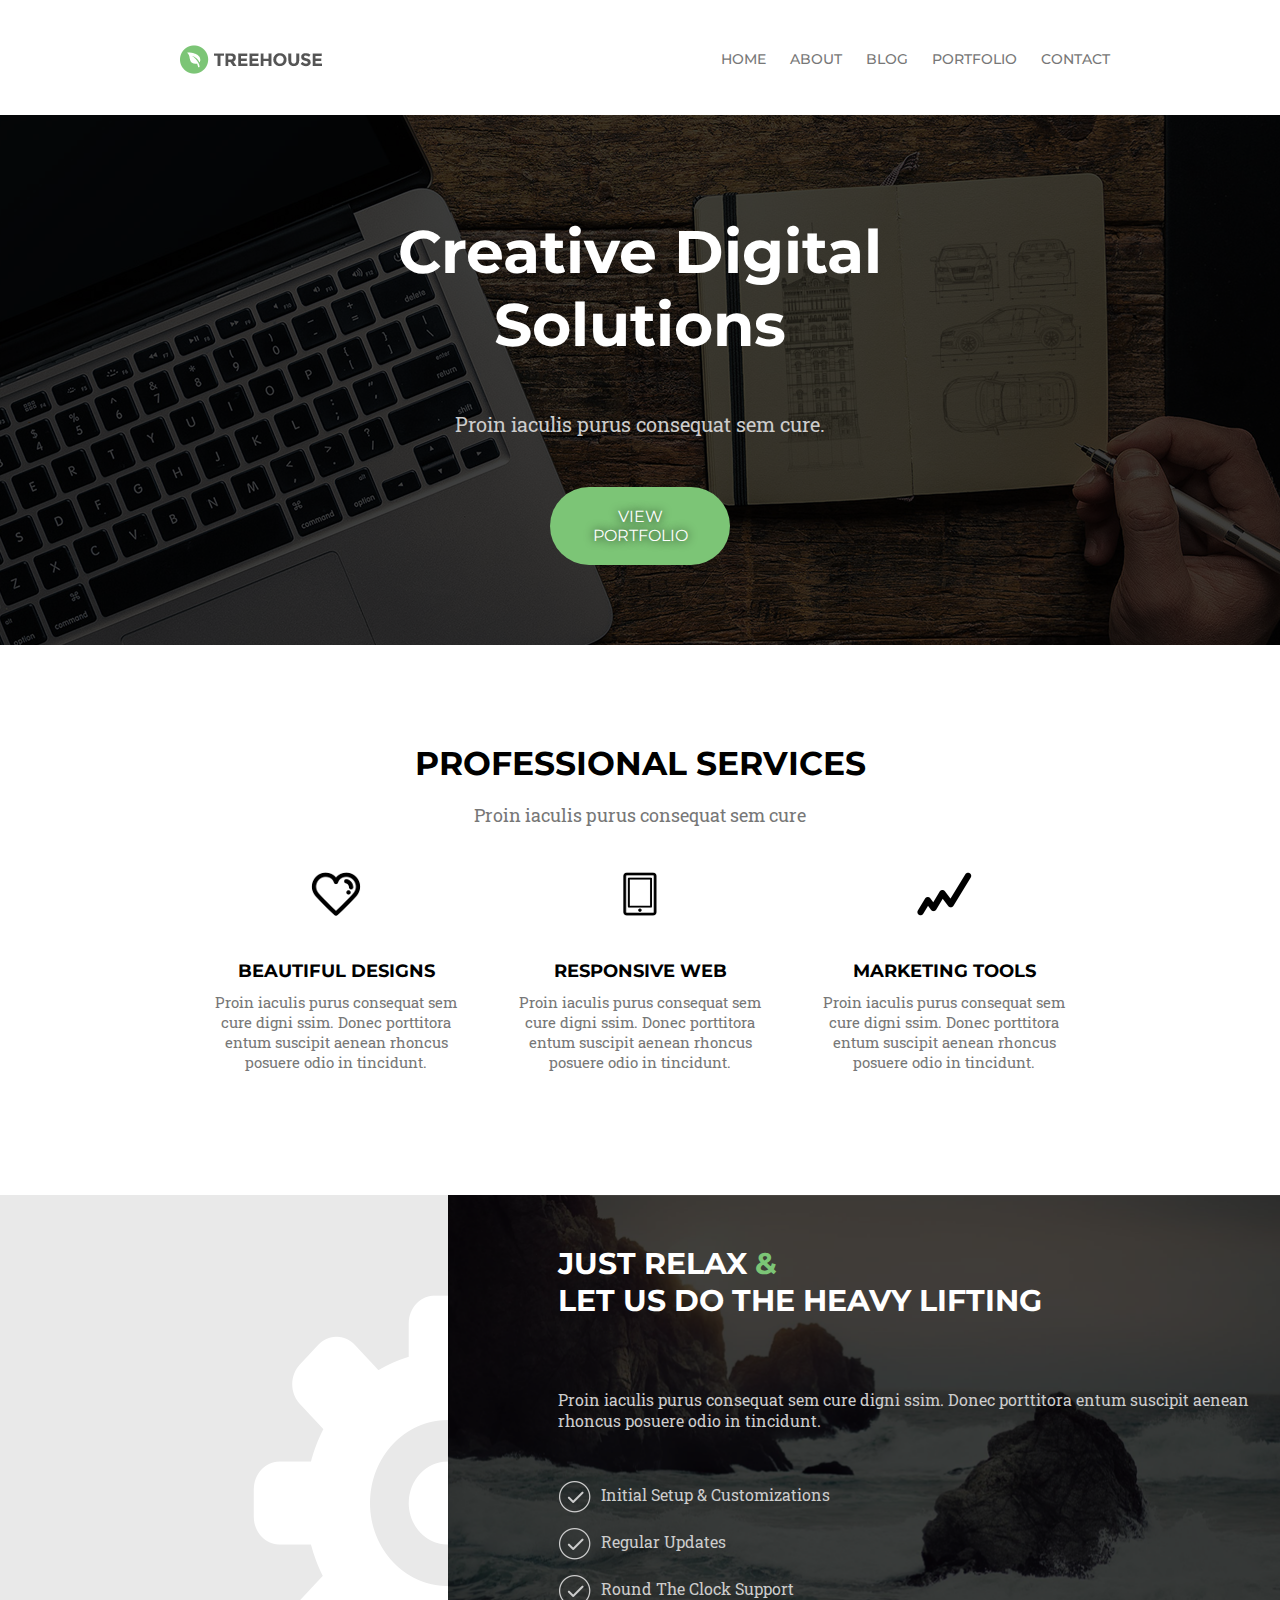
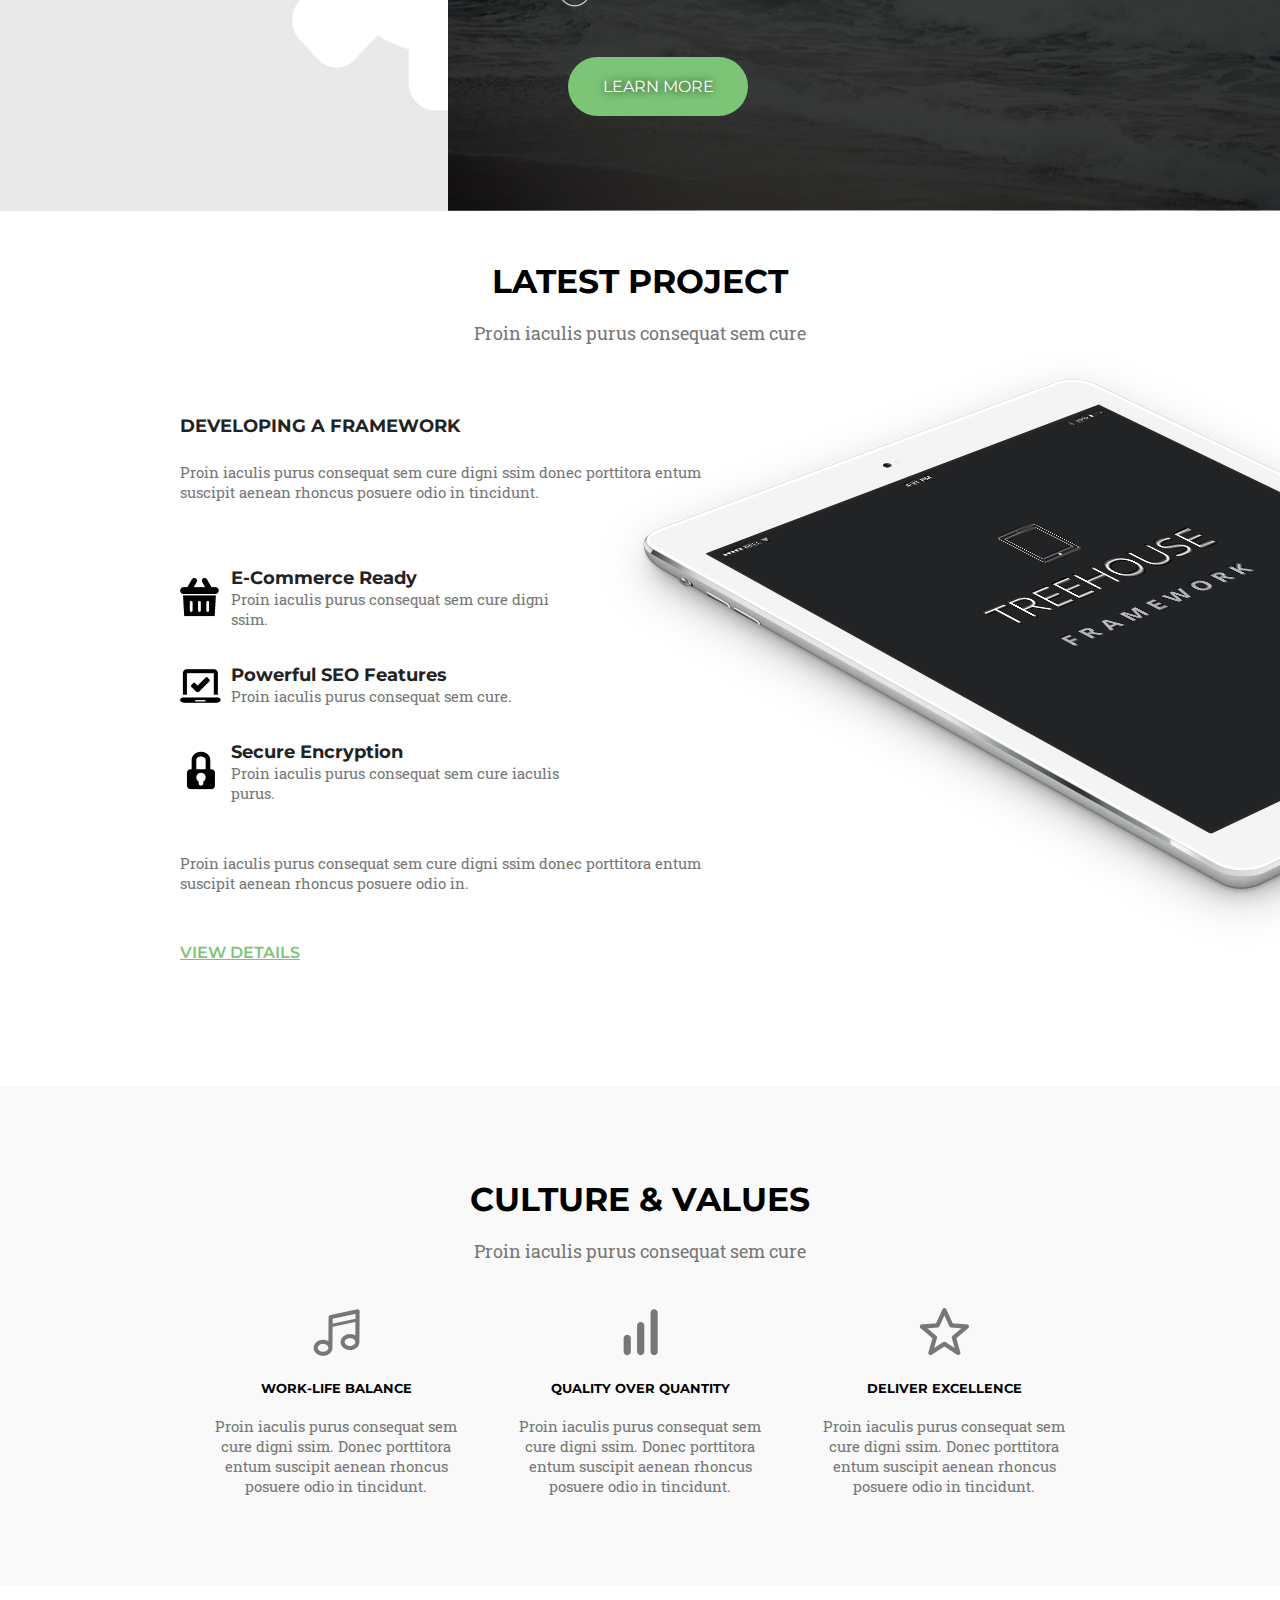
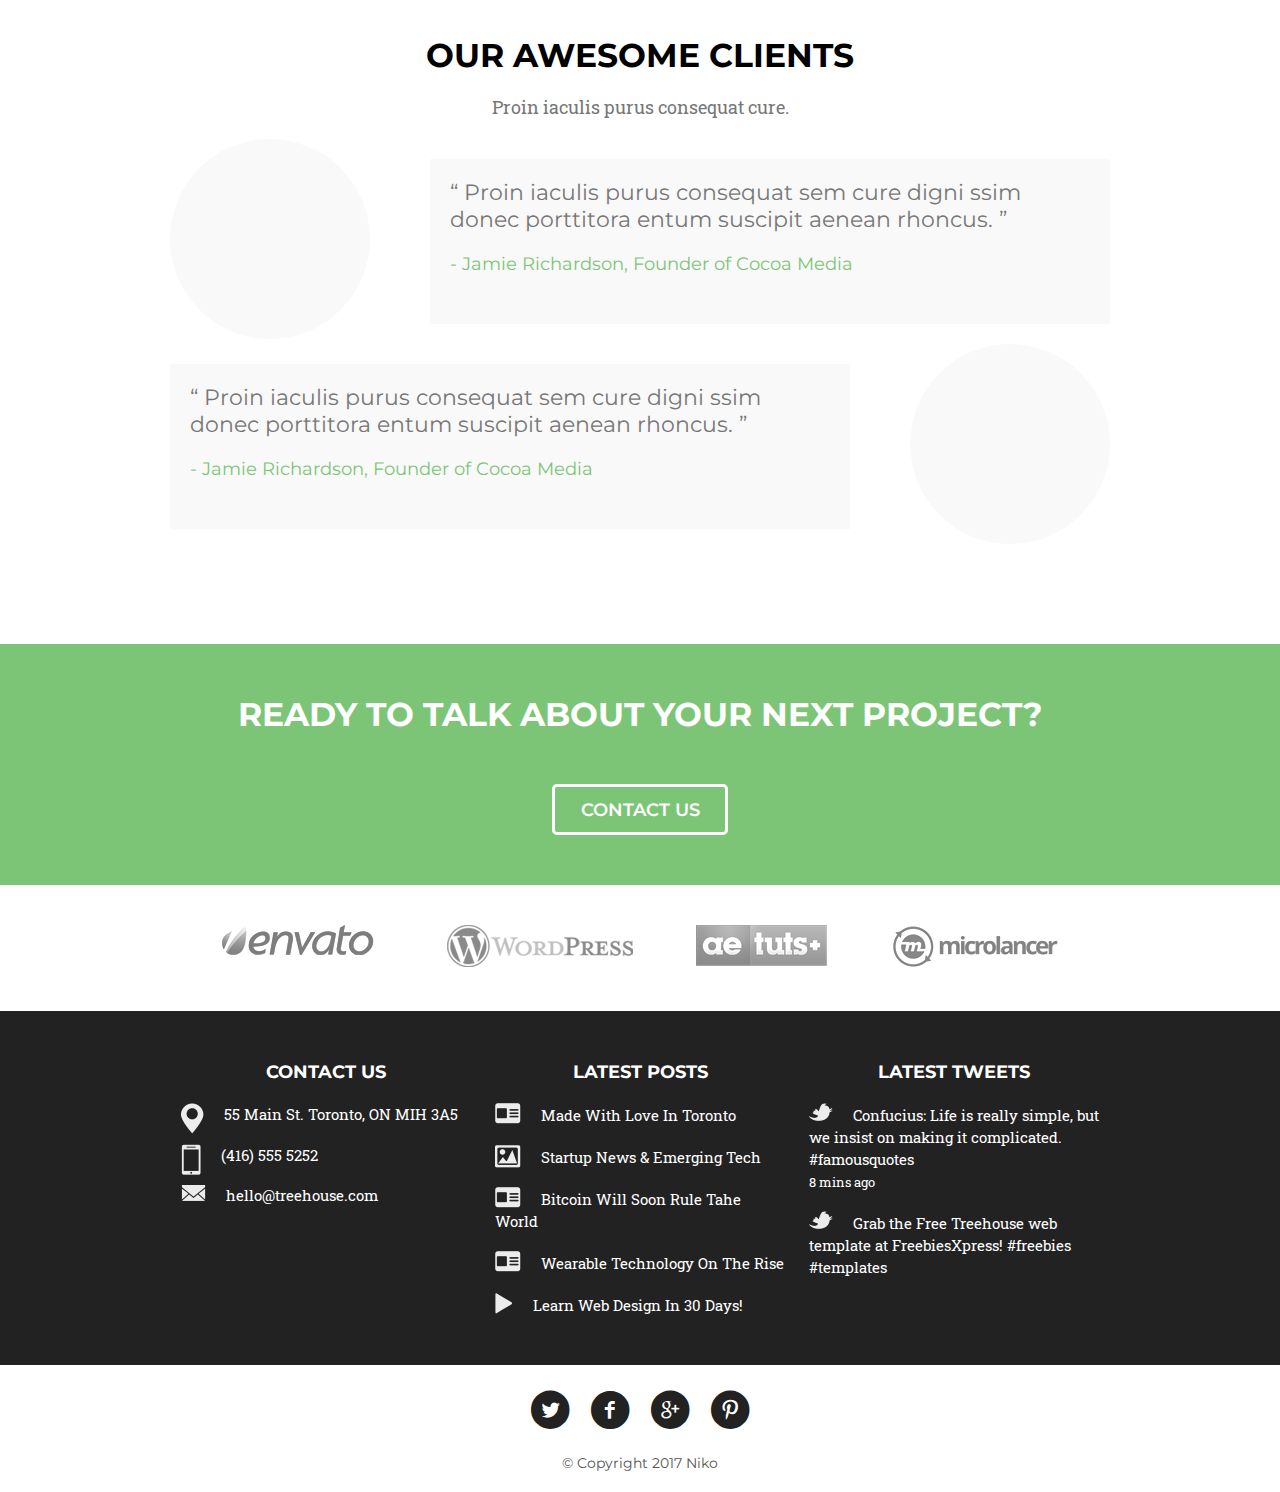
==== Treehouse/index.html @ 0b54c2b3 "Projekt Treehouse" ====
<!DOCTYPE html>
<html lang="en">
<head>
    <meta charset="utf-8">
    <title>Treehouse</title>
    <meta name="viewport" content="width=device-width, initial-scale=1.0">
    <link rel="stylesheet" href="main.css">
    <link rel="stylesheet" href="css/fontello.css">
    <!-- Fonts -->
    <link href="https://fonts.googleapis.com/css?family=Montserrat:400,500,700&amp;subset=latin-ext" rel="stylesheet">
    <link href="https://fonts.googleapis.com/css?family=Roboto+Slab:400,700&amp;subset=greek-ext" rel="stylesheet">
</head>
<body>
    <!-- Header -->
    <header class="nav-closed">
        <nav>
            <img src="img/logo.png" alt="Treehouse">
            <ul>
                <li><a href="#">HOME</a></li>
                <li><a href="#">ABOUT</a></li>
                <li><a href="#">BLOG</a></li>
                <li><a href="#">PORTFOLIO</a></li>
                <li><a href="#">CONTACT</a></li>
            </ul>
            <button type="button" title="Open menu" class="hamburger-icon" aria-label="navigation menu">
                <svg height="32px" id="Layer_1" style="enable-background:new 0 0 32 32;" version="1.1" viewBox="0 0 32 32" width="32px" xml:space="preserve" xmlns="http://www.w3.org/2000/svg" xmlns:xlink="http://www.w3.org/1999/xlink"><path d="M4,10h24c1.104,0,2-0.896,2-2s-0.896-2-2-2H4C2.896,6,2,6.896,2,8S2.896,10,4,10z M28,14H4c-1.104,0-2,0.896-2,2  s0.896,2,2,2h24c1.104,0,2-0.896,2-2S29.104,14,28,14z M28,22H4c-1.104,0-2,0.896-2,2s0.896,2,2,2h24c1.104,0,2-0.896,2-2  S29.104,22,28,22z"/></svg>
            </button>
        </nav>
    </header>
    
    <!-- Section "Welcome" -->
    <section class="welcome">
            <h1>Creative Digital<br> Solutions</h1>
            <p class="p-welcome">Proin iaculis purus consequat sem cure.</p>
            <a class="main-button view-portfolio-button" href="#">VIEW PORTFOLIO</a>
    </section>
    
    <!-- Section "Services" -->
    <section class="services">
        <div class="container">
            <h2>PROFESSIONAL SERVICES</h2>
            <p>Proin iaculis purus consequat sem cure</p>
            <div class="services-box">
                <img src="img/Icon-Heart.png">
                <h5>BEAUTIFUL DESIGNS</h5>
                <p class="p-services-smaller">Proin iaculis purus consequat sem cure digni ssim. Donec porttitora entum suscipit aenean rhoncus posuere odio in tincidunt.</p>
            </div>
            <div class="services-box">
                <img src="img/Icon-Mobile.png">
                <h5>RESPONSIVE WEB</h5>
                <p class="p-services-smaller">Proin iaculis purus consequat sem cure digni ssim. Donec porttitora entum suscipit aenean rhoncus posuere odio in tincidunt.</p>
            </div>
            <div class="services-box">
                <img src="img/Icon-Graph.png">
                <h5>MARKETING TOOLS</h5>
                <p class="p-services-smaller">Proin iaculis purus consequat sem cure digni ssim. Donec porttitora entum suscipit aenean rhoncus posuere odio in tincidunt.</p>
            </div>
        </div>
    </section>
    
    <!-- Section "Relax" -->
    <section class="relax">
        <div class="relax-left"></div>
        <div class="relax-right">
            <div class="relax-small">
                <h2>JUST RELAX <span class="relax-color">&</span><br> LET US DO THE HEAVY LIFTING</h2>
                <p class="p-relax">Proin iaculis purus consequat sem cure  digni ssim. Donec porttitora entum suscipit  aenean rhoncus posuere odio in tincidunt.</p>
                <span class="checkmark"><img src="img/checkmark.png">Initial Setup & Customizations</span>
                <span class="checkmark"><img src="img/checkmark.png">Regular Updates</span>
                <span class="checkmark"><img src="img/checkmark.png">Round The Clock Support</span>
                <a class="main-button learn-more-button" href="#">LEARN MORE</a>
            </div>
        </div>
    </section>
    
    <!-- Section "Projects" -->
    <section class="projects">
        <div class="container">
            <h2>LATEST PROJECT</h2>
            <p>Proin iaculis purus consequat sem cure</p>
            
            <h3>DEVELOPING A FRAMEWORK</h3>
            <p class="p-project project-top">Proin iaculis purus consequat sem cure  digni ssim donec porttitora entum suscipit  aenean rhoncus posuere odio in tincidunt.</p>
            
            <img class="icon icon-basket" src="img/Icon-Basket.png">
            <h4>E-Commerce Ready</h4>
            <p class="p-project-small">Proin iaculis purus consequat sem cure  digni ssim.</p>
            
            <img class="icon icon-laptop" src="img/Icon-Laptop.png">
            <h4>Powerful SEO Features</h4>
            <p class="p-project-small">Proin iaculis purus consequat sem cure.</p>
            
            <img class="icon icon-locked" src="img/Icon-Locked.png">
            <h4>Secure Encryption</h4>
            <p class="p-project-small">Proin iaculis purus consequat sem cure iaculis purus.</p>
            
            <p class="p-project project-bottom">Proin iaculis purus consequat sem cure  digni ssim donec porttitora entum suscipit  aenean rhoncus posuere odio in.</p>
            
            <a class="view-details" href="#">VIEW DETAILS</a>
        </div>
    </section>
    
    <!-- Section "Culture" -->
    <section class="culture">
        <div class="container">
            <h2>CULTURE & VALUES</h2>
            <p>Proin iaculis purus consequat sem cure</p>

            <div class="culture-box">
                <img src="img/Icon-Music.png">
                <h5>WORK-LIFE BALANCE</h5>
                <p class="p-culture">Proin iaculis purus consequat sem cure digni ssim. Donec porttitora entum suscipit aenean rhoncus posuere odio in tincidunt.</p>
            </div>
            <div class="culture-box">
                <img src="img/Icon-Graph2.png">
                <h5>QUALITY OVER QUANTITY</h5>
                <p class="p-culture">Proin iaculis purus consequat sem cure digni ssim. Donec porttitora entum suscipit aenean rhoncus posuere odio in tincidunt.</p>
            </div>
            <div class="culture-box">
                <img src="img/Icon-Star.png">
                <h5>DELIVER EXCELLENCE</h5>
                <p class="p-culture">Proin iaculis purus consequat sem cure digni ssim. Donec porttitora entum suscipit aenean rhoncus posuere odio in tincidunt.</p>
            </div>
        </div>
    </section>
    
    <!-- Section "Clients" -->
    <section class="clients">
        <div class="container">
            <h2>OUR AWESOME CLIENTS</h2>
            <p>Proin iaculis purus consequat cure.</p>
            <div class="client">
                <div class="circle circle-first"> </div>
                <div class="rectangle rectangle-first">
                    <blockquote>“ Proin iaculis purus consequat sem cure  digni ssim donec porttitora entum suscipit aenean rhoncus. ”</blockquote>
                    <span class="author">- Jamie Richardson, Founder of Cocoa Media</span>
                </div>
            </div>
            <div class="client">
                <div class="rectangle rectangle-second">
                    <blockquote>“ Proin iaculis purus consequat sem cure  digni ssim donec porttitora entum suscipit aenean rhoncus. ”</blockquote>
                    <span class="author">- Jamie Richardson, Founder of Cocoa Media</span>
                </div>
                <div class="circle circle-second"> </div>
            </div>
        </div>
    </section>
    
    <!-- Section "Talk" -->
    <section class="talk">
        <h2 class="h2-talk">READY TO TALK ABOUT YOUR NEXT PROJECT?</h2>
        <a class="contact-us-button" href="#">CONTACT US</a>
    </section>
    
    <!-- Section "Partners" -->
    <section class="partners">
        <a href="#"><img src="img/Envato.png" alt="Envato"></a>
        <a href="#"><img src="img/WordPress.png" alt="WordPress"></a>
        <a href="#"><img src="img/Tuts+.png" alt="Tuts+"></a>
        <a href="#"><img src="img/Microlancer.png" alt="Microlancer"></a>
    </section>
    
    <!-- Section "Social" -->
    <section class="social">
        <div class="container">
            
            <div class="social-box">
                <h5 class="social-h5">CONTACT US</h5>
                <div class="cell">
                    <img src="img/location.png">
                    <span>55 Main St. Toronto, ON MIH 3A5</span>
                </div>
                <div class="cell">
                    <img src="img/iPhone.png">
                    <span>(416) 555 5252</span>
                </div>
                <div class="cell">
                    <img src="img/email.png">
                    <span>hello@treehouse.com</span>
                </div>
            </div>
            
            <div class="social-box">
                <h5 class="social-h5">LATEST POSTS</h5>
                <div class="cell">
                    <img src="img/News-Icon.png">
                    <a href="#"><span>Made With Love In Toronto</span></a>
                </div>
                <div class="cell">
                    <img src="img/Photo-Icon.png">
                    <a href="#"><span>Startup News & Emerging Tech</span></a>
                </div>
                <div class="cell">
                    <img src="img/News-Icon.png">
                    <a href="#"><span>Bitcoin Will Soon Rule Tahe World</span></a>
                </div>
                <div class="cell">
                    <img src="img/News-Icon.png">
                    <a href="#"><span>Wearable Technology On The Rise</span></a>
                </div>
                <div class="cell">
                    <img src="img/Media-Icon.png">
                    <a href="#"><span>Learn Web Design In 30 Days!</span></a>
                </div>
            </div>
            
            <div class="social-box">
                <h5 class="social-h5">LATEST TWEETS</h5>
                <div class="cell">
                    <img src="img/Twitter-Icon.png">
                    <a href="#"><span>Confucius: Life is really simple, but we insist on making it complicated. #famousquotes<br> <small>8 mins ago</small></span></a>
                </div>
                <div class="cell">
                    <img src="img/Twitter-Icon.png">
                    <a href="#"><span>Grab the Free Treehouse web template at FreebiesXpress! #freebies #templates</span></a>
                </div>
                
            </div>
        </div>
    </section>
    
    <!-- Footer -->
    <footer>
        <div class="container">
            <div class="fontello">
                <a href="#"><span class="fontello-icon icon-twitter-circled"></span></a>
                <a href="#"><span class="fontello-icon icon-facebook-circled"></span></a>
                <a href="#"><span class="fontello-icon icon-gplus-circled"></span></a>
                <a href="#"><span class="fontello-icon icon-pinterest-circled"></span></a>
            </div>
            <div class="copyright"><span>&copy Copyright 2017 Niko</span></div>
        </div>
    </footer>
    
    <script>
        var hamburger = document.querySelector(".hamburger-icon");
        hamburger.addEventListener("click", function () {
          var isExpanded = hamburger.getAttribute("aria-expanded");
          console.log(isExpanded);
          if (isExpanded === "false") {
            document.querySelector(".nav-closed").classList.add("nav-opened");
            hamburger.setAttribute("aria-expanded", "true");
          } else {
            document.querySelector(".nav-closed").classList.remove("nav-opened");
            hamburger.setAttribute("aria-expanded", "false");
          }
        }, false);
        hamburger.setAttribute("role", "button"); 
        hamburger.setAttribute("aria-controls", "navigation");
        hamburger.setAttribute("aria-expanded", "false");
        document.body.classList.add("js");
      </script>
</body>
</html>
---- Treehouse/main.css ----
/* Reset & Settings */

* {
    margin: 0;
    padding: 0;
}

html {
    font-size: 62.5%;
}

body {
    font-size: 1.6rem;
    font-family: 'Montserrat', sans-serif;
}

.container {
    margin: 0 auto;
}

p {
    font-family: 'Roboto Slab', serif;
    font-size: 1.8rem;
    color: #777777;
    margin-bottom: 2rem;
    text-align: center;
}

h2 {
    font-size: 3.3rem;
    text-align: center;
    padding: 5rem 0 2rem 0;
}

/* Header */

header {
    width: 100%;
    height: 10rem;
    background: #fff;
}

nav {
    max-width: 960px;
    margin: 0 auto;
    line-height: 5rem;
    position: relative;
}

nav > img {
    float: left;
    padding-top: 3.5rem;
    padding-left: 2rem;
}

nav > ul {
    visibility: hidden;
    clear: both;
}

nav > ul > li {
    display: inline;
}

nav > ul > li > a {
    text-decoration: none;
    color: #777777;
    font-size: 1.6rem;
    font-weight: 500;
}

.hamburger-icon {
    float: right;
    background: none;
    border: none;
    position: absolute;
    right: 2rem;
    top: 3.3rem;
    fill: #777777;
}

.nav-opened > nav {
    background-color: #ffffff;
}

.nav-opened > nav > ul {
    visibility: visible;
    background-color: #ffffff;
    padding-top: 3.5rem;
}

.nav-opened > nav > ul > li {
    display: block;
    text-align: center;
    padding: 1rem;
    border-top: 1px solid rgba(230, 230, 230, 0.5);
}

section.welcome {
    background-image: url(img/background.png);
    background-repeat: no-repeat;
    background-size: cover;
    background-position: center;
    height: 53rem;
}

/* Section 'Welcome' */

.welcome h1 {
    color: #ffffff;
    font-family: 'Montserrat', sans-serif;
    font-weight: 700;
    font-size: 5rem;
    text-align: center;
    padding-top: 8rem;
}

.p-welcome {
    font-size: 2rem;
    color: #cccccc;
    text-align: center;
    margin-top: 3rem;
}

/* Section 'Services' */

.services {
    display: flex;
    flex-wrap: wrap;
    margin: 0 auto;
    text-align: center;
    padding-bottom: 5rem;
}

.services-box {
    width: 25rem;
    display: inline-block;
    text-align: center;
    margin: 0 auto;
    padding: 2.5rem;
}

.services-box h5 {
    font-family: 'Montserrat', sans-serif;
    font-size: 1.8rem;
    margin-top: 4rem;
}

.p-services-smaller {
    font-size: 1.5rem;
    color: #777777;
    margin: 1rem 0 0 0;
}

/* Section 'Relax' */

.relax {
    height: 616px;
    width: 100%;
    clear: both;
}

.p-relax {
    font-size: 1.6rem;
    color: #cccccc;
    margin: 5rem 1rem 5rem 1rem;
    text-align: left;
}

.relax-left {
    visibility: hidden;
}

.relax-right {
    width: 100%;
    background-image: url(img/relaxbg2.png);
    background-repeat: no-repeat;
    background-size: cover;
    background-position: center;
    height: 61.6rem;
}

.relax-small h2 {
    color: #ffffff;
    font-size: 3rem;
    text-align: left;
    margin-left: 1rem;
    padding-top: 5rem;
}

.relax-color {
    color: #7cc576;
}

.checkmark {
    color: #cccccc;
    display: block;
    font-family: 'Roboto Slab', serif;
    font-size: 16px;
    margin-top: 15px;
}

.checkmark img {
    vertical-align: middle;
    margin-left: 1rem;
    margin-right: 1rem;
}

/* Buttons */

.main-button {
    color: #ffffff;
    text-decoration: none;
    width: 14rem;
    display: block;
    background-color: #7cc576;
    border-radius: 50px;
    font-family: 'Montserrat', sans-serif;
    font-weight: 400;
    font-size: 1.6rem;
    text-align: center;
    padding: 2rem;
    text-shadow: 0px 0px 10px #000000;
    transition: 0.3s ease-in-out;
    margin: 0 auto;
}

.main-button:hover {
    background-color: #ffffff;
    color: #000000;
    transition: 0.3s ease-in-out;
}

.view-portfolio-button {
    margin-top: 5rem;
}

.learn-more-button {
    margin-top: 5rem;
}

.contact-us-button {
    color: #ffffff;
    border: 3px solid #ffffff;
    border-radius: 5px;
    width: 170px;
    height: 33px;
    text-decoration: none;
    background: none;
    border: solid 3px #ffffff; 
    padding-top: 12px;
    text-align: center;
    display: block;
    font-size: 18px;
    font-family: 'Montserrat', sans-serif;
    color: #ffffff;
    font-weight: 600;
    border-radius: 5px;
    margin: auto;
    margin-top: 30px;
    transition: 0.3s ease-in-out;
}

.contact-us-button:hover {
    background-color: #ffffff;
    color: #7cc576;
    transition: 0.3s ease-in-out;
}

/* Section 'Projects' */

.projects {
   padding-bottom: 5rem;
}

.projects h3 {
    color: #222222;
    font-size: 1.8rem;
    margin-bottom: 2.5rem;
    margin-top: 7rem;
    text-align: center;
    margin-left: 1rem;
}

.projects h4 {
    color: #222222;
    font-size: 1.8rem;
    margin-top: 3.5rem;
}

.p-project {
    font-size: 1.5rem;
    margin: 1rem;
}

.p-project-small {
    font-size: 1.5rem;
    text-align: left;
    max-width: 40rem;
}

.project-top {
    padding-bottom: 3rem;
}

.project-bottom {
    margin-top: 5rem;
}

.view-details {
    color: #7cc576;
    font-size: 1.6rem;
    font-weight: 600;
    transition: 0.3s ease-in-out;
    display: block;
    text-align: center;
    margin-top: 5rem;
}

.view-details:hover {
    color: #000000;
    transition: 0.3s ease-in-out;
}

.icon {
    float: left;
}

.icon-basket {
    margin: 3.5rem 1.2rem 0 1rem;
}

.icon-laptop {
    margin: 2rem 1rem 0 1rem;
}

.icon-locked {
    margin: 2.5rem 1.6rem 0 1.6rem;
    clear: both;
}

/* Section 'Culture' */

.culture {
    background-color: #f9f9f9;
    display: flex;
    flex-wrap: wrap;
    margin: 0 auto;
    text-align: center;
}

.culture-box {
    width: 25rem;
    display: inline-block;
    text-align: center;
    padding: 2.5rem;
}

.p-culture {
    font-size: 1.5rem;
    margin: 2rem 0 2rem 0;
}

.culture h5 {
    margin-top: 2rem;
}

/* Section 'Clients' */

.clients {
    max-height: 81rem;
}

.circle {
    visibility: hidden;
}

.rectangle {
    max-width: 64rem;
    background-color: #f9f9f9;
    margin: 8rem auto;
    padding: 2rem;
    min-height: 12.5rem;
}

blockquote {
    font-size: 2.2rem;
    color: #777777;
    margin-bottom: 2rem;
}

.author {
    color: #7cc576;
    font-size: 1.8rem;
}

/* Section 'Talk' */

.talk {
    background-color: #7cc576;
    padding-bottom: 5rem;
}

.h2-talk {
    color: #ffffff;
}

/* Section 'Partners' */

.partners {
    display: flex;
    flex-wrap: wrap;
    max-width: 90rem;
    margin: auto;
}

.partners a {
    text-align: center;
    margin: 2rem auto;
    padding: 2rem;
}

/* Section 'Social' */

.social {
    background-color: #222222;
    display: flex;
    flex-wrap: wrap;
    margin: 0 auto;
    text-align: center;
    vertical-align: middle;
}

.social-box {
    width: 29rem;
    display: inline-block;
    text-align: center;
    margin: 5rem 1rem 5rem 1rem;
    vertical-align: top;
}

.social-h5 {
    font-size: 1.8rem;
    color: #ffffff;
}

.cell {
    clear: both;
    margin-top: 20px;
    vertical-align: middle;
    text-align: left;
}

.cell img {
    float: left;
    margin-right: 20px;
    vertical-align: middle;
}

.social span {
    margin-top: 20px;
    font-size: 15px;
    color: #ffffff;
    font-family: 'Roboto Slab', serif;
    clear: both;
    vertical-align: middle;
    text-decoration: none;
}

.cell a  {
    margin-top: 20px;
    font-size: 15px;
    color: #ffffff;
    font-family: 'Roboto Slab', serif;
    clear: both;
    vertical-align: middle;
    text-decoration: none;
}

.cell a span:hover {
    color: #7cc576;
}

/* Footer */

.copyright {
    text-align: center;
    margin: 2rem;
    color: #555555;
    font-size: 1.4rem;
}

.fontello {
    text-align: center;
    margin: 2rem;
}

.fontello-icon {
    font-size: 4rem;
    display: inline;
    color: #222222;
}

.fontello-icon {
    transition: 0.3s ease-in-out;
}

.fontello-icon:hover {
    transition: 0.3s ease-in-out;
}

.icon-twitter-circled:hover {
    color: #00aced;
}

.icon-facebook-circled:hover {
    color: #3b5998;
}

.icon-gplus-circled:hover {
    color: #cb2028;
}

.icon-pinterest-circled:hover {
    color: #da2713;
}

@media screen and (min-width: 960px) {
    .hamburger-icon {
        visibility: hidden;
    }
    
    header {
        height: 11.5rem;
    }
    
    nav > ul {
        visibility: visible;
        float: right;
        margin-top: -4rem;
    }
    
    nav > ul > li {
        display: inline;
        margin: 1rem;
    }
    
    nav > ul > li > a {
        font-size: 1.4rem;
    }
    
    nav > ul > li > a:hover {
        color: #222222;
    }
    
    nav > img {
        padding-top: 4.5rem;
    }
    
    .welcome h1 {
        font-size: 6rem;
        padding-top: 10rem;
        width: 500px;
        margin: auto;
    }

    .p-welcome {
        margin-top: 5rem;
    }
    
    .container {
        width: 940px;
        margin: auto;
    }
    
    .services {
        margin: 0 auto;
        text-align: center;
        height: 50rem;
    }

    .services-box {
        text-align: center;
        margin: 0 auto;
    }
    
    .culture {
        height: 50rem;
    }
    
    .circle {
        visibility: visible;
        width: 20rem;
        height: 20rem;
        border-radius: 100px;
        background-color: #f9f9f9;
    }
    
    .circle-first {
        float: left;
    }
    
    .rectangle-first {
        float: right;
    }
    
    .rectangle-second {
        float: left;
    }
    
    .circle-second {
        float: right;
        margin-bottom: 10rem;
    }
    
    .talk {
        clear: both;
    }

    .rectangle {
        margin: 2rem auto;
    }
    
    .relax-left {
        visibility: visible;
        background-color: #e9e9e9;
        width: 35%;
        float: left;
        height: 61.6rem;
        background-image: url(img/gear2.png);
        background-repeat: no-repeat;
        background-position: center right;
    }

    .relax-right {
        width: 65%;
        float: right;
    }
    
    .relax-small {
        padding-left: 10rem;
    }
    
    .learn-more-button {
        float: left;
        margin-left: 2rem;
    }
    
    .projects {
        height: 82.4rem;
        background-image: url(img/ipad.png);
        background-repeat: no-repeat;
        background-position: center right;
    }
    
    .projects h3,
    .p-project,
    .view-details {
       text-align: left;
    }
    
    .view-details {
        margin-left: 1rem;
    }
    
    .p-project {
        width: 55rem;
    }
}
---- Treehouse/css/fontello.css ----
@font-face {
  font-family: 'fontello';
  src: url('../font/fontello.eot?38799476');
  src: url('../font/fontello.eot?38799476#iefix') format('embedded-opentype'),
       url('../font/fontello.woff2?38799476') format('woff2'),
       url('../font/fontello.woff?38799476') format('woff'),
       url('../font/fontello.ttf?38799476') format('truetype'),
       url('../font/fontello.svg?38799476#fontello') format('svg');
  font-weight: normal;
  font-style: normal;
}
/* Chrome hack: SVG is rendered more smooth in Windozze. 100% magic, uncomment if you need it. */
/* Note, that will break hinting! In other OS-es font will be not as sharp as it could be */
/*
@media screen and (-webkit-min-device-pixel-ratio:0) {
  @font-face {
    font-family: 'fontello';
    src: url('../font/fontello.svg?38799476#fontello') format('svg');
  }
}
*/
 
 [class^="icon-"]:before, [class*=" icon-"]:before {
  font-family: "fontello";
  font-style: normal;
  font-weight: normal;
  speak: none;
 
  display: inline-block;
  text-decoration: inherit;
  width: 1em;
  margin-right: .2em;
  text-align: center;
  /* opacity: .8; */
 
  /* For safety - reset parent styles, that can break glyph codes*/
  font-variant: normal;
  text-transform: none;
 
  /* fix buttons height, for twitter bootstrap */
  line-height: 1em;
 
  /* Animation center compensation - margins should be symmetric */
  /* remove if not needed */
  margin-left: .2em;
 
  /* you can be more comfortable with increased icons size */
  /* font-size: 120%; */
 
  /* Font smoothing. That was taken from TWBS */
  -webkit-font-smoothing: antialiased;
  -moz-osx-font-smoothing: grayscale;
 
  /* Uncomment for 3D effect */
  /* text-shadow: 1px 1px 1px rgba(127, 127, 127, 0.3); */
}
 
.icon-twitter-circled:before { content: '\f30a'; } /* '' */
.icon-facebook-circled:before { content: '\f30d'; } /* '' */
.icon-gplus-circled:before { content: '\f310'; } /* '' */
.icon-pinterest-circled:before { content: '\f313'; } /* '' */
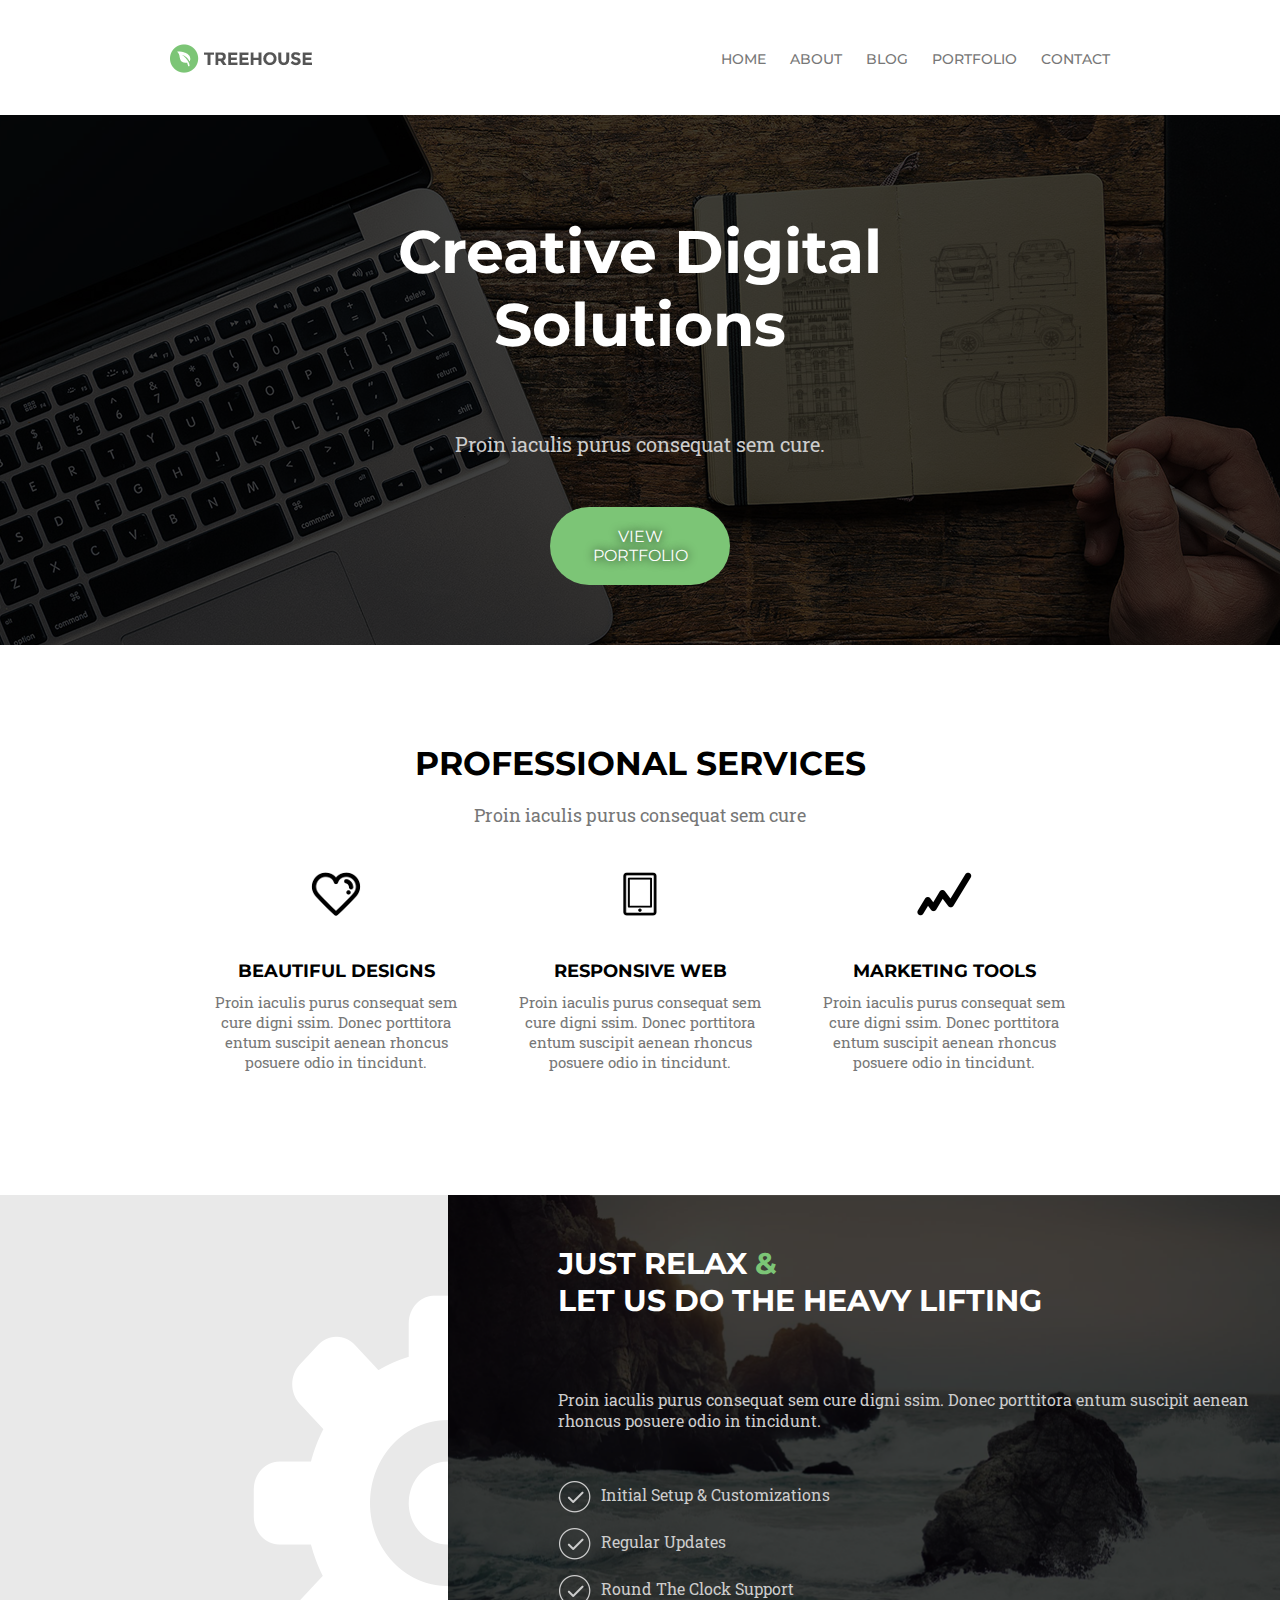
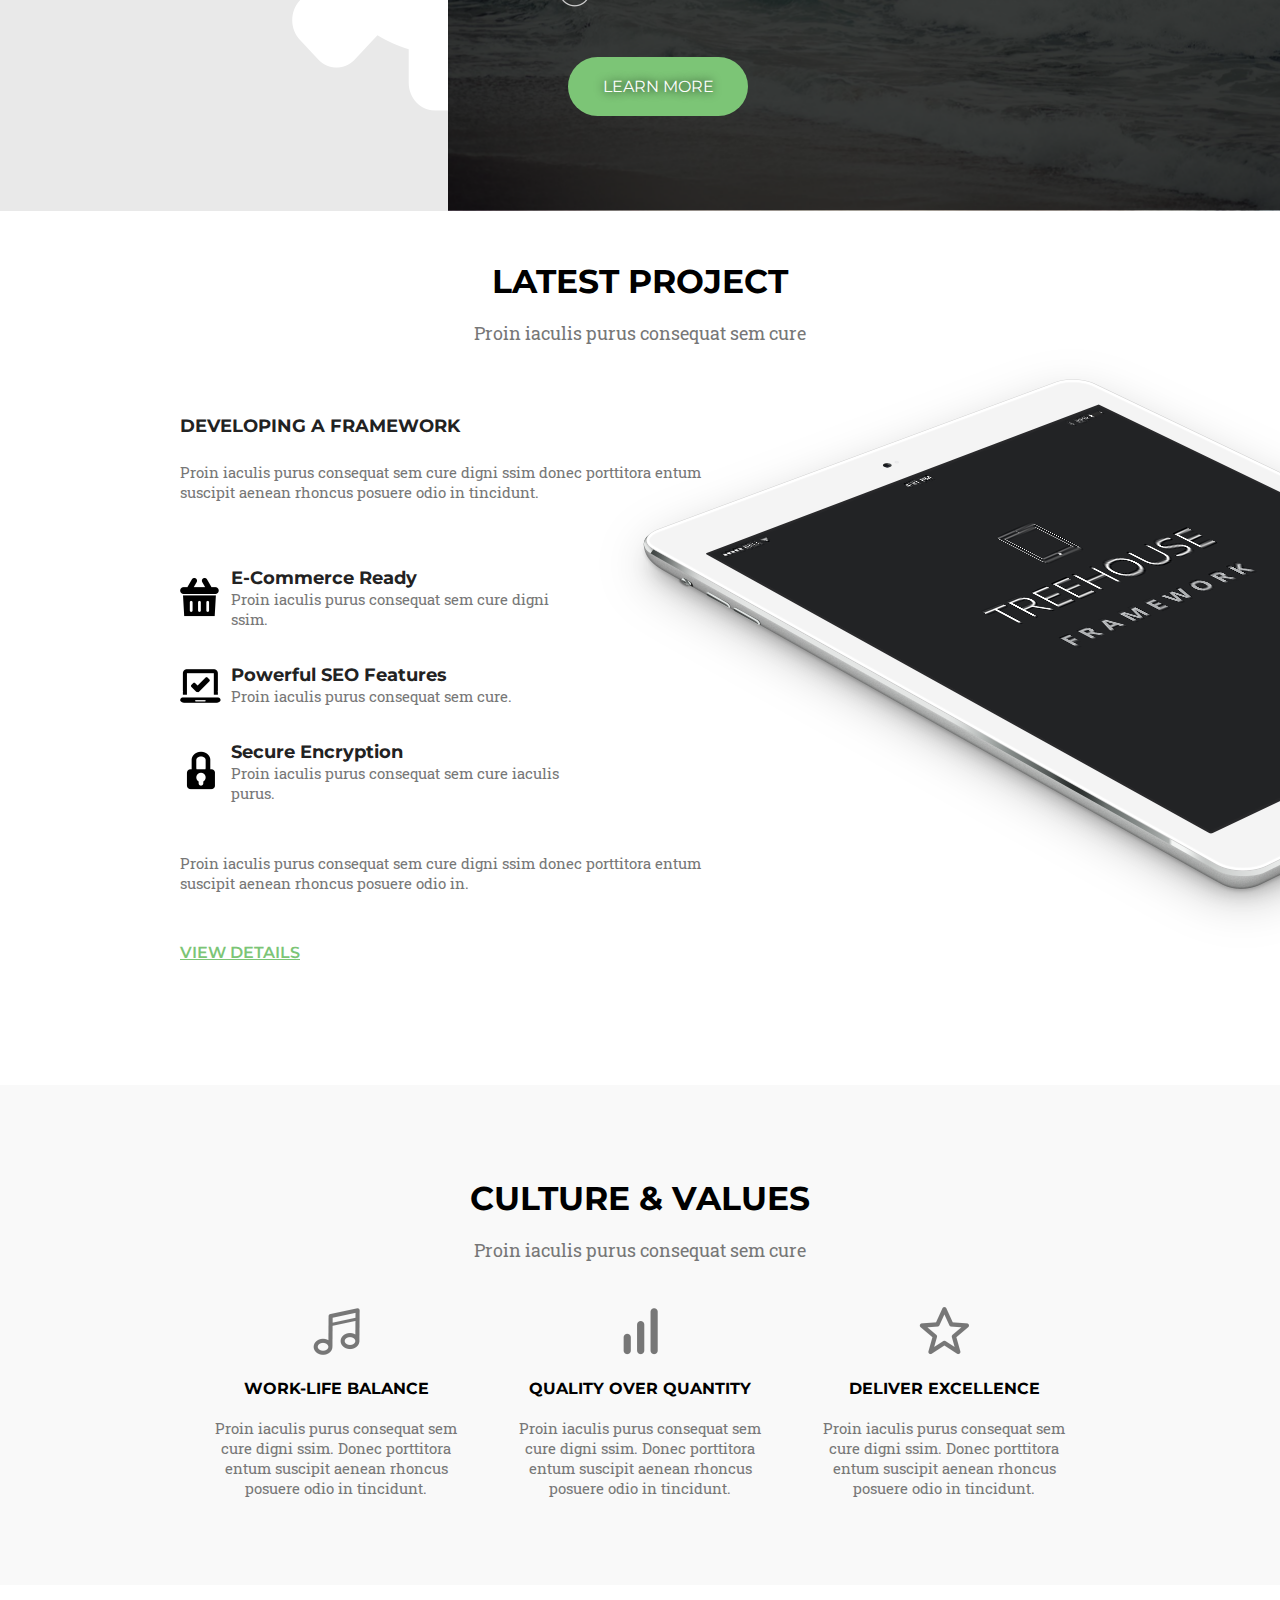
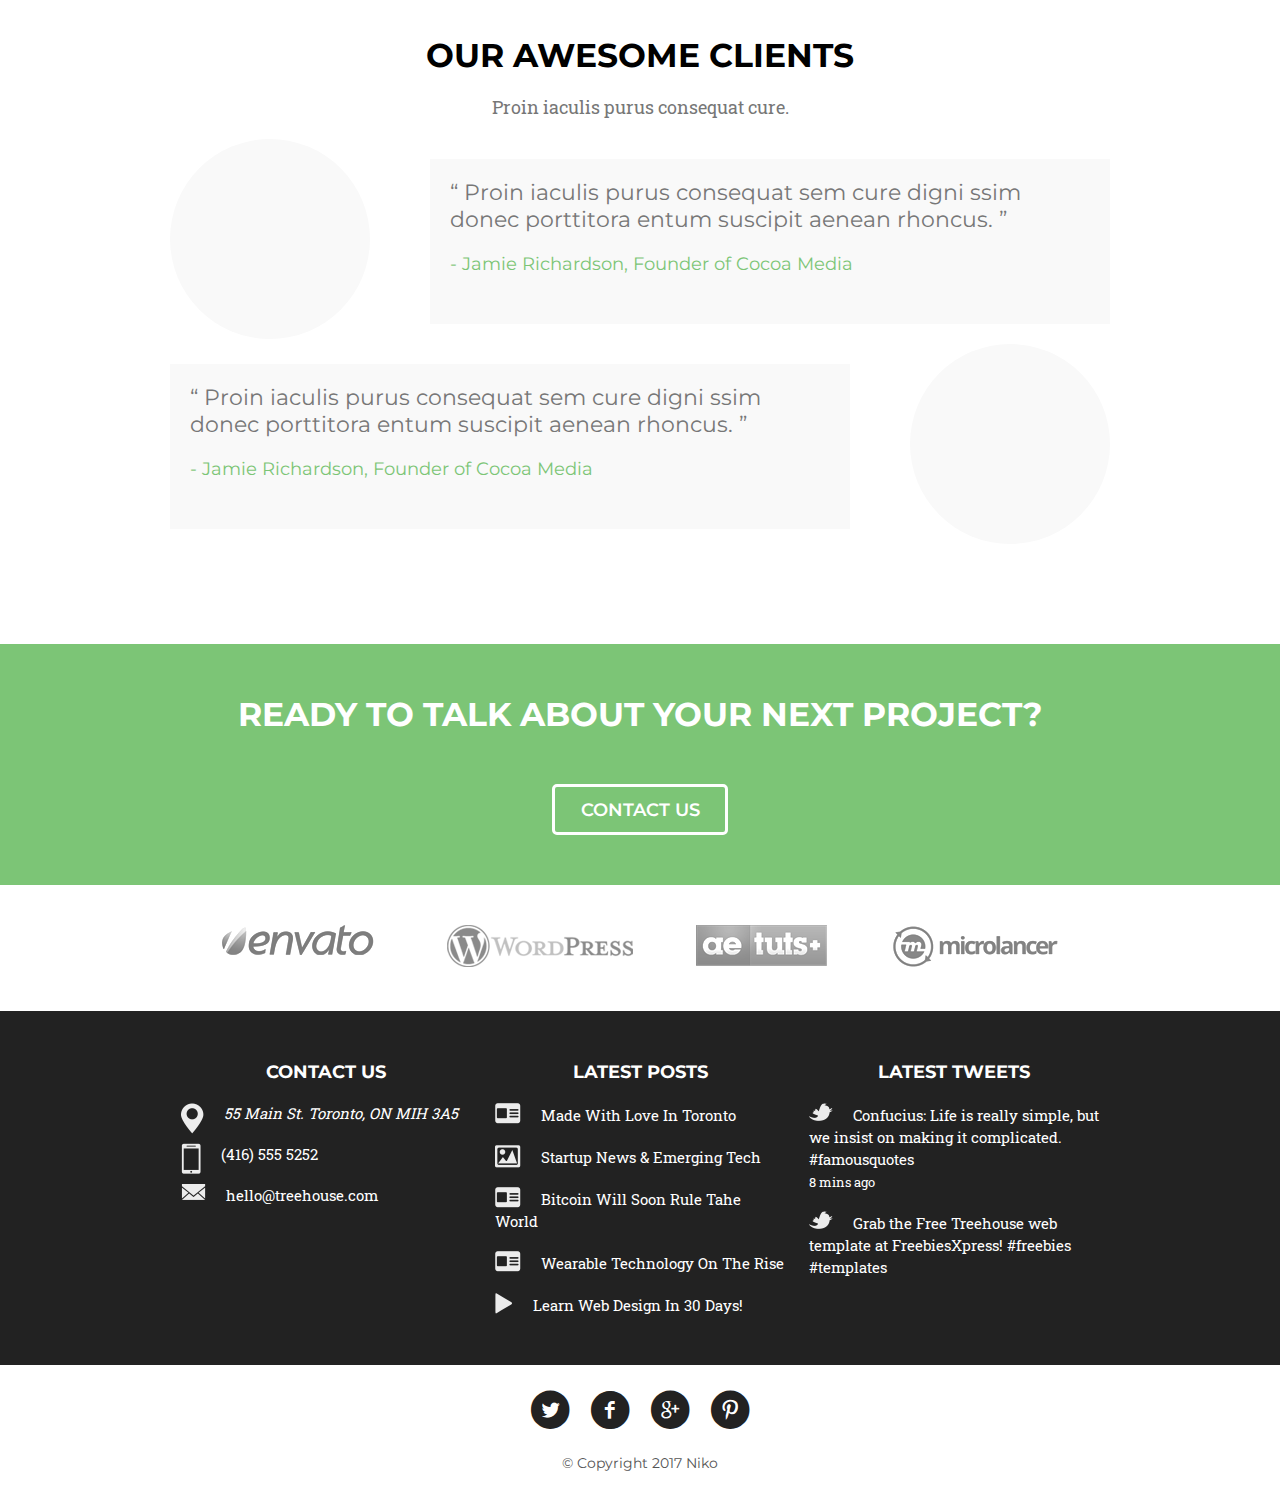
==== commit dbc5367c: "Add files via upload" ====
--- a/Treehouse/index.html
+++ b/Treehouse/index.html
@@ -1,254 +1,271 @@
-<!DOCTYPE html>
-<html lang="en">
-<head>
-    <meta charset="utf-8">
-    <title>Treehouse</title>
-    <meta name="viewport" content="width=device-width, initial-scale=1.0">
-    <link rel="stylesheet" href="main.css">
-    <link rel="stylesheet" href="css/fontello.css">
-    <!-- Fonts -->
-    <link href="https://fonts.googleapis.com/css?family=Montserrat:400,500,700&amp;subset=latin-ext" rel="stylesheet">
-    <link href="https://fonts.googleapis.com/css?family=Roboto+Slab:400,700&amp;subset=greek-ext" rel="stylesheet">
-</head>
-<body>
-    <!-- Header -->
-    <header class="nav-closed">
-        <nav>
-            <img src="img/logo.png" alt="Treehouse">
-            <ul>
-                <li><a href="#">HOME</a></li>
-                <li><a href="#">ABOUT</a></li>
-                <li><a href="#">BLOG</a></li>
-                <li><a href="#">PORTFOLIO</a></li>
-                <li><a href="#">CONTACT</a></li>
-            </ul>
-            <button type="button" title="Open menu" class="hamburger-icon" aria-label="navigation menu">
-                <svg height="32px" id="Layer_1" style="enable-background:new 0 0 32 32;" version="1.1" viewBox="0 0 32 32" width="32px" xml:space="preserve" xmlns="http://www.w3.org/2000/svg" xmlns:xlink="http://www.w3.org/1999/xlink"><path d="M4,10h24c1.104,0,2-0.896,2-2s-0.896-2-2-2H4C2.896,6,2,6.896,2,8S2.896,10,4,10z M28,14H4c-1.104,0-2,0.896-2,2  s0.896,2,2,2h24c1.104,0,2-0.896,2-2S29.104,14,28,14z M28,22H4c-1.104,0-2,0.896-2,2s0.896,2,2,2h24c1.104,0,2-0.896,2-2  S29.104,22,28,22z"/></svg>
-            </button>
-        </nav>
-    </header>
-    
-    <!-- Section "Welcome" -->
-    <section class="welcome">
-            <h1>Creative Digital<br> Solutions</h1>
-            <p class="p-welcome">Proin iaculis purus consequat sem cure.</p>
-            <a class="main-button view-portfolio-button" href="#">VIEW PORTFOLIO</a>
-    </section>
-    
-    <!-- Section "Services" -->
-    <section class="services">
-        <div class="container">
-            <h2>PROFESSIONAL SERVICES</h2>
-            <p>Proin iaculis purus consequat sem cure</p>
-            <div class="services-box">
-                <img src="img/Icon-Heart.png">
-                <h5>BEAUTIFUL DESIGNS</h5>
-                <p class="p-services-smaller">Proin iaculis purus consequat sem cure digni ssim. Donec porttitora entum suscipit aenean rhoncus posuere odio in tincidunt.</p>
-            </div>
-            <div class="services-box">
-                <img src="img/Icon-Mobile.png">
-                <h5>RESPONSIVE WEB</h5>
-                <p class="p-services-smaller">Proin iaculis purus consequat sem cure digni ssim. Donec porttitora entum suscipit aenean rhoncus posuere odio in tincidunt.</p>
-            </div>
-            <div class="services-box">
-                <img src="img/Icon-Graph.png">
-                <h5>MARKETING TOOLS</h5>
-                <p class="p-services-smaller">Proin iaculis purus consequat sem cure digni ssim. Donec porttitora entum suscipit aenean rhoncus posuere odio in tincidunt.</p>
-            </div>
-        </div>
-    </section>
-    
-    <!-- Section "Relax" -->
-    <section class="relax">
-        <div class="relax-left"></div>
-        <div class="relax-right">
-            <div class="relax-small">
-                <h2>JUST RELAX <span class="relax-color">&</span><br> LET US DO THE HEAVY LIFTING</h2>
-                <p class="p-relax">Proin iaculis purus consequat sem cure  digni ssim. Donec porttitora entum suscipit  aenean rhoncus posuere odio in tincidunt.</p>
-                <span class="checkmark"><img src="img/checkmark.png">Initial Setup & Customizations</span>
-                <span class="checkmark"><img src="img/checkmark.png">Regular Updates</span>
-                <span class="checkmark"><img src="img/checkmark.png">Round The Clock Support</span>
-                <a class="main-button learn-more-button" href="#">LEARN MORE</a>
-            </div>
-        </div>
-    </section>
-    
-    <!-- Section "Projects" -->
-    <section class="projects">
-        <div class="container">
-            <h2>LATEST PROJECT</h2>
-            <p>Proin iaculis purus consequat sem cure</p>
-            
-            <h3>DEVELOPING A FRAMEWORK</h3>
-            <p class="p-project project-top">Proin iaculis purus consequat sem cure  digni ssim donec porttitora entum suscipit  aenean rhoncus posuere odio in tincidunt.</p>
-            
-            <img class="icon icon-basket" src="img/Icon-Basket.png">
-            <h4>E-Commerce Ready</h4>
-            <p class="p-project-small">Proin iaculis purus consequat sem cure  digni ssim.</p>
-            
-            <img class="icon icon-laptop" src="img/Icon-Laptop.png">
-            <h4>Powerful SEO Features</h4>
-            <p class="p-project-small">Proin iaculis purus consequat sem cure.</p>
-            
-            <img class="icon icon-locked" src="img/Icon-Locked.png">
-            <h4>Secure Encryption</h4>
-            <p class="p-project-small">Proin iaculis purus consequat sem cure iaculis purus.</p>
-            
-            <p class="p-project project-bottom">Proin iaculis purus consequat sem cure  digni ssim donec porttitora entum suscipit  aenean rhoncus posuere odio in.</p>
-            
-            <a class="view-details" href="#">VIEW DETAILS</a>
-        </div>
-    </section>
-    
-    <!-- Section "Culture" -->
-    <section class="culture">
-        <div class="container">
-            <h2>CULTURE & VALUES</h2>
-            <p>Proin iaculis purus consequat sem cure</p>
-
-            <div class="culture-box">
-                <img src="img/Icon-Music.png">
-                <h5>WORK-LIFE BALANCE</h5>
-                <p class="p-culture">Proin iaculis purus consequat sem cure digni ssim. Donec porttitora entum suscipit aenean rhoncus posuere odio in tincidunt.</p>
-            </div>
-            <div class="culture-box">
-                <img src="img/Icon-Graph2.png">
-                <h5>QUALITY OVER QUANTITY</h5>
-                <p class="p-culture">Proin iaculis purus consequat sem cure digni ssim. Donec porttitora entum suscipit aenean rhoncus posuere odio in tincidunt.</p>
-            </div>
-            <div class="culture-box">
-                <img src="img/Icon-Star.png">
-                <h5>DELIVER EXCELLENCE</h5>
-                <p class="p-culture">Proin iaculis purus consequat sem cure digni ssim. Donec porttitora entum suscipit aenean rhoncus posuere odio in tincidunt.</p>
-            </div>
-        </div>
-    </section>
-    
-    <!-- Section "Clients" -->
-    <section class="clients">
-        <div class="container">
-            <h2>OUR AWESOME CLIENTS</h2>
-            <p>Proin iaculis purus consequat cure.</p>
-            <div class="client">
-                <div class="circle circle-first"> </div>
-                <div class="rectangle rectangle-first">
-                    <blockquote>“ Proin iaculis purus consequat sem cure  digni ssim donec porttitora entum suscipit aenean rhoncus. ”</blockquote>
-                    <span class="author">- Jamie Richardson, Founder of Cocoa Media</span>
-                </div>
-            </div>
-            <div class="client">
-                <div class="rectangle rectangle-second">
-                    <blockquote>“ Proin iaculis purus consequat sem cure  digni ssim donec porttitora entum suscipit aenean rhoncus. ”</blockquote>
-                    <span class="author">- Jamie Richardson, Founder of Cocoa Media</span>
-                </div>
-                <div class="circle circle-second"> </div>
-            </div>
-        </div>
-    </section>
-    
-    <!-- Section "Talk" -->
-    <section class="talk">
-        <h2 class="h2-talk">READY TO TALK ABOUT YOUR NEXT PROJECT?</h2>
-        <a class="contact-us-button" href="#">CONTACT US</a>
-    </section>
-    
-    <!-- Section "Partners" -->
-    <section class="partners">
-        <a href="#"><img src="img/Envato.png" alt="Envato"></a>
-        <a href="#"><img src="img/WordPress.png" alt="WordPress"></a>
-        <a href="#"><img src="img/Tuts+.png" alt="Tuts+"></a>
-        <a href="#"><img src="img/Microlancer.png" alt="Microlancer"></a>
-    </section>
-    
-    <!-- Section "Social" -->
-    <section class="social">
-        <div class="container">
-            
-            <div class="social-box">
-                <h5 class="social-h5">CONTACT US</h5>
-                <div class="cell">
-                    <img src="img/location.png">
-                    <span>55 Main St. Toronto, ON MIH 3A5</span>
-                </div>
-                <div class="cell">
-                    <img src="img/iPhone.png">
-                    <span>(416) 555 5252</span>
-                </div>
-                <div class="cell">
-                    <img src="img/email.png">
-                    <span>hello@treehouse.com</span>
-                </div>
-            </div>
-            
-            <div class="social-box">
-                <h5 class="social-h5">LATEST POSTS</h5>
-                <div class="cell">
-                    <img src="img/News-Icon.png">
-                    <a href="#"><span>Made With Love In Toronto</span></a>
-                </div>
-                <div class="cell">
-                    <img src="img/Photo-Icon.png">
-                    <a href="#"><span>Startup News & Emerging Tech</span></a>
-                </div>
-                <div class="cell">
-                    <img src="img/News-Icon.png">
-                    <a href="#"><span>Bitcoin Will Soon Rule Tahe World</span></a>
-                </div>
-                <div class="cell">
-                    <img src="img/News-Icon.png">
-                    <a href="#"><span>Wearable Technology On The Rise</span></a>
-                </div>
-                <div class="cell">
-                    <img src="img/Media-Icon.png">
-                    <a href="#"><span>Learn Web Design In 30 Days!</span></a>
-                </div>
-            </div>
-            
-            <div class="social-box">
-                <h5 class="social-h5">LATEST TWEETS</h5>
-                <div class="cell">
-                    <img src="img/Twitter-Icon.png">
-                    <a href="#"><span>Confucius: Life is really simple, but we insist on making it complicated. #famousquotes<br> <small>8 mins ago</small></span></a>
-                </div>
-                <div class="cell">
-                    <img src="img/Twitter-Icon.png">
-                    <a href="#"><span>Grab the Free Treehouse web template at FreebiesXpress! #freebies #templates</span></a>
-                </div>
-                
-            </div>
-        </div>
-    </section>
-    
-    <!-- Footer -->
-    <footer>
-        <div class="container">
-            <div class="fontello">
-                <a href="#"><span class="fontello-icon icon-twitter-circled"></span></a>
-                <a href="#"><span class="fontello-icon icon-facebook-circled"></span></a>
-                <a href="#"><span class="fontello-icon icon-gplus-circled"></span></a>
-                <a href="#"><span class="fontello-icon icon-pinterest-circled"></span></a>
-            </div>
-            <div class="copyright"><span>&copy Copyright 2017 Niko</span></div>
-        </div>
-    </footer>
-    
-    <script>
-        var hamburger = document.querySelector(".hamburger-icon");
-        hamburger.addEventListener("click", function () {
-          var isExpanded = hamburger.getAttribute("aria-expanded");
-          console.log(isExpanded);
-          if (isExpanded === "false") {
-            document.querySelector(".nav-closed").classList.add("nav-opened");
-            hamburger.setAttribute("aria-expanded", "true");
-          } else {
-            document.querySelector(".nav-closed").classList.remove("nav-opened");
-            hamburger.setAttribute("aria-expanded", "false");
-          }
-        }, false);
-        hamburger.setAttribute("role", "button"); 
-        hamburger.setAttribute("aria-controls", "navigation");
-        hamburger.setAttribute("aria-expanded", "false");
-        document.body.classList.add("js");
-      </script>
-</body>
+<!DOCTYPE html>
+<html lang="en">
+<head>
+    <meta charset="utf-8">
+    <title>Treehouse</title>
+    <meta http-equiv="X-UA-Compatible" content="IE=edge">
+    <meta name="viewport" content="width=device-width, initial-scale=1.0">
+    <link rel="stylesheet" href="main.css">
+    <link rel="stylesheet" href="css/fontello.css">
+    <!-- Fonts -->
+    <link href="https://fonts.googleapis.com/css?family=Montserrat:400,500,700|Roboto+Slab:400,700" rel="stylesheet">
+</head>
+<body>
+    <!-- Header -->
+    <header class="nav-closed">
+        <h1><a href="#"><img src="img/logo.png" alt="Treehouse"></a></h1>
+        <nav>
+            <button type="button" title="Open menu" class="hamburger-icon" aria-label="Open/close menu">
+                <svg height="32px" id="Layer_1" style="enable-background:new 0 0 32 32;" version="1.1" viewBox="0 0 32 32" width="32px" xml:space="preserve" xmlns="http://www.w3.org/2000/svg" xmlns:xlink="http://www.w3.org/1999/xlink"><path d="M4,10h24c1.104,0,2-0.896,2-2s-0.896-2-2-2H4C2.896,6,2,6.896,2,8S2.896,10,4,10z M28,14H4c-1.104,0-2,0.896-2,2  s0.896,2,2,2h24c1.104,0,2-0.896,2-2S29.104,14,28,14z M28,22H4c-1.104,0-2,0.896-2,2s0.896,2,2,2h24c1.104,0,2-0.896,2-2  S29.104,22,28,22z"/></svg>
+            </button>
+            <ul>
+                <li><a href="#">HOME</a></li>
+                <li><a href="#">ABOUT</a></li>
+                <li><a href="#">BLOG</a></li>
+                <li><a href="#">PORTFOLIO</a></li>
+                <li><a href="#">CONTACT</a></li>
+            </ul>
+        </nav>
+    </header>
+    
+    <!-- Section "Welcome" -->
+    <section class="welcome">
+            <h3>Creative Digital Solutions</h3>
+            <p class="p-welcome">Proin iaculis purus consequat sem cure.</p>
+            <a class="main-button view-portfolio-button" href="#">VIEW PORTFOLIO</a>
+    </section>
+    
+    <!-- Section "Services" -->
+    <main>
+        <section class="services">
+            <div class="container">
+                <h3>PROFESSIONAL SERVICES</h3>
+                <p>Proin iaculis purus consequat sem cure</p>
+                <div class="services-box">
+                    <img src="img/Icon-Heart.png" alt="">
+                    <h4>BEAUTIFUL DESIGNS</h4>
+                    <p class="p-services-smaller">Proin iaculis purus consequat sem cure digni ssim. Donec porttitora entum suscipit aenean rhoncus posuere odio in tincidunt.</p>
+                </div>
+                <div class="services-box">
+                    <img src="img/Icon-Mobile.png" alt="">
+                    <h4>RESPONSIVE WEB</h4>
+                    <p class="p-services-smaller">Proin iaculis purus consequat sem cure digni ssim. Donec porttitora entum suscipit aenean rhoncus posuere odio in tincidunt.</p>
+                </div>
+                <div class="services-box">
+                    <img src="img/Icon-Graph.png" alt="">
+                    <h4>MARKETING TOOLS</h4>
+                    <p class="p-services-smaller">Proin iaculis purus consequat sem cure digni ssim. Donec porttitora entum suscipit aenean rhoncus posuere odio in tincidunt.</p>
+                </div>
+            </div>
+        </section>
+
+        <!-- Section "Relax" -->
+        <section class="relax">
+            <div class="relax-left"></div>
+            <div class="relax-right">
+                <div class="relax-small">
+                    <h3>JUST RELAX <span class="relax-color">&</span><br> LET US DO THE HEAVY LIFTING</h3>
+                    <p class="p-relax">Proin iaculis purus consequat sem cure  digni ssim. Donec porttitora entum suscipit  aenean rhoncus posuere odio in tincidunt.</p>
+                    <ul>
+                        <li class="checkmark"><img src="img/checkmark.png" alt="">Initial Setup & Customizations</li>
+                        <li class="checkmark"><img src="img/checkmark.png" alt="">Regular Updates</li>
+                        <li class="checkmark"><img src="img/checkmark.png" alt="">Round The Clock Support</li>
+                    </ul>
+                    <a class="main-button learn-more-button" href="#">LEARN MORE</a>
+                </div>
+            </div>
+        </section>
+
+        <!-- Section "Projects" -->
+        <section class="projects">
+            <div class="container">
+                <h3>LATEST PROJECT</h3>
+                <p>Proin iaculis purus consequat sem cure</p>
+
+                <h4>DEVELOPING A FRAMEWORK</h4>
+                <p class="p-project project-top">Proin iaculis purus consequat sem cure  digni ssim donec porttitora entum suscipit  aenean rhoncus posuere odio in tincidunt.</p>
+
+                <img class="icon icon-basket" src="img/Icon-Basket.png" alt="">
+                <h5>E-Commerce Ready</h5>
+                <p class="p-project-small">Proin iaculis purus consequat sem cure  digni ssim.</p>
+
+                <img class="icon icon-laptop" src="img/Icon-Laptop.png" alt="">
+                <h5>Powerful SEO Features</h5>
+                <p class="p-project-small">Proin iaculis purus consequat sem cure.</p>
+
+                <img class="icon icon-locked" src="img/Icon-Locked.png" alt="">
+                <h5>Secure Encryption</h5>
+                <p class="p-project-small">Proin iaculis purus consequat sem cure iaculis purus.</p>
+
+                <p class="p-project project-bottom">Proin iaculis purus consequat sem cure  digni ssim donec porttitora entum suscipit  aenean rhoncus posuere odio in.</p>
+
+                <a class="view-details" href="#">VIEW DETAILS</a>
+            </div>
+        </section>
+
+        <!-- Section "Culture" -->
+        <section class="culture">
+            <div class="container">
+                <h3>CULTURE & VALUES</h3>
+                <p>Proin iaculis purus consequat sem cure</p>
+
+                <div class="culture-box">
+                    <img src="img/Icon-Music.png" alt="">
+                    <h4>WORK-LIFE BALANCE</h4>
+                    <p class="p-culture">Proin iaculis purus consequat sem cure digni ssim. Donec porttitora entum suscipit aenean rhoncus posuere odio in tincidunt.</p>
+                </div>
+                <div class="culture-box">
+                    <img src="img/Icon-Graph2.png" alt="">
+                    <h4>QUALITY OVER QUANTITY</h4>
+                    <p class="p-culture">Proin iaculis purus consequat sem cure digni ssim. Donec porttitora entum suscipit aenean rhoncus posuere odio in tincidunt.</p>
+                </div>
+                <div class="culture-box">
+                    <img src="img/Icon-Star.png" alt="">
+                    <h4>DELIVER EXCELLENCE</h4>
+                    <p class="p-culture">Proin iaculis purus consequat sem cure digni ssim. Donec porttitora entum suscipit aenean rhoncus posuere odio in tincidunt.</p>
+                </div>
+            </div>
+        </section>
+
+        <!-- Section "Clients" -->
+        <section class="clients">
+            <div class="container">
+                <h3>OUR AWESOME CLIENTS</h3>
+                <p>Proin iaculis purus consequat cure.</p>
+                <div class="client">
+                    <div class="circle circle-first"> </div>
+                    <div class="rectangle rectangle-first">
+                        <blockquote>“ Proin iaculis purus consequat sem cure  digni ssim donec porttitora entum suscipit aenean rhoncus. ”</blockquote>
+                        <span class="author">- Jamie Richardson, Founder of Cocoa Media</span>
+                    </div>
+                </div>
+                <div class="client">
+                    <div class="rectangle rectangle-second">
+                        <blockquote>“ Proin iaculis purus consequat sem cure  digni ssim donec porttitora entum suscipit aenean rhoncus. ”</blockquote>
+                        <span class="author">- Jamie Richardson, Founder of Cocoa Media</span>
+                    </div>
+                    <div class="circle circle-second"> </div>
+                </div>
+            </div>
+        </section>
+    </main>
+    
+    <!-- Section "Talk" -->
+    <section class="talk">
+        <h3 class="h3-talk">READY TO TALK ABOUT YOUR NEXT PROJECT?</h3>
+        <a class="contact-us-button" href="#">CONTACT US</a>
+    </section>
+    
+    <!-- Section "Partners" -->
+    <section class="partners">
+        <h3 class="visuallyhidden">Partners</h3>
+        <a href="#"><img src="img/Envato.png" alt="Envato"></a>
+        <a href="#"><img src="img/WordPress.png" alt="WordPress"></a>
+        <a href="#"><img src="img/Tuts+.png" alt="Tuts+"></a>
+        <a href="#"><img src="img/Microlancer.png" alt="Microlancer"></a>
+    </section>
+    
+    <!-- Section "Social" -->
+    <section class="social">
+        <div class="container">
+            
+            <div class="social-box">
+                <h4 class="social-h4">CONTACT US</h4>
+                <dl>
+                    <div class="cell">
+                        <dt><img src="img/location.png" alt="Address"></dt>
+                        <dd><address>55 Main St. Toronto, ON MIH 3A5</address></dd>
+                    </div>
+                    <div class="cell">
+                        <dt><img src="img/iPhone.png" alt="Phone"></dt>
+                        <dd><a href="tel:416-555-5252">(416) 555 5252</a></dd>
+                    </div>
+                    <div class="cell">
+                        <dt><img src="img/email.png" alt="E-mail"></dt>
+                        <dd><a href="mailto:hello@treehouse.com">hello@treehouse.com</a></dd>
+                    </div>
+                </dl>
+            </div>
+            
+            <div class="social-box">
+                <h4 class="social-h4">LATEST POSTS</h4>
+                <div class="cell">
+                    <img src="img/News-Icon.png" alt="">
+                    <a href="#"><span>Made With Love In Toronto</span></a>
+                </div>
+                <div class="cell">
+                    <img src="img/Photo-Icon.png" alt="">
+                    <a href="#"><span>Startup News & Emerging Tech</span></a>
+                </div>
+                <div class="cell">
+                    <img src="img/News-Icon.png" alt="">
+                    <a href="#"><span>Bitcoin Will Soon Rule Tahe World</span></a>
+                </div>
+                <div class="cell">
+                    <img src="img/News-Icon.png" alt="">
+                    <a href="#"><span>Wearable Technology On The Rise</span></a>
+                </div>
+                <div class="cell">
+                    <img src="img/Media-Icon.png" alt="">
+                    <a href="#"><span>Learn Web Design In 30 Days!</span></a>
+                </div>
+            </div>
+            
+            <div class="social-box">
+                <h4 class="social-h4">LATEST TWEETS</h4>
+                <div class="cell">
+                    <img src="img/Twitter-Icon.png" alt="">
+                    <a href="#"><span>Confucius: Life is really simple, but we insist on making it complicated. #famousquotes<br> <small>8 mins ago</small></span></a>
+                </div>
+                <div class="cell">
+                    <img src="img/Twitter-Icon.png" alt="">
+                    <a href="#"><span>Grab the Free Treehouse web template at FreebiesXpress! #freebies #templates</span></a>
+                </div>
+                
+            </div>
+        </div>
+    </section>
+    
+    <!-- Footer -->
+    <footer>
+        <div class="container">
+            <div class="fontello">
+                <dl>
+                    <dt>
+                        <a href="#"><span class="fontello-icon icon-twitter-circled" aria-label="Twitter"></span></a>
+                    </dt>
+                    <dt>
+                        <a href="#"><span class="fontello-icon icon-facebook-circled" aria-label="Facebook"></span></a>
+                    </dt>
+                    <dt>
+                        <a href="#"><span class="fontello-icon icon-gplus-circled" aria-label="Google+"></span></a>
+                    </dt>
+                    <dt>
+                        <a href="#"><span class="fontello-icon icon-pinterest-circled" aria-label="Pinterest"></span></a>
+                    </dt>
+                </dl>
+            </div>
+            <div class="copyright"><span>&copy Copyright 2017 Niko</span></div>
+        </div>
+    </footer>
+    
+    <script>
+        var hamburger = document.querySelector(".hamburger-icon");
+        hamburger.addEventListener("click", function () {
+          var isExpanded = hamburger.getAttribute("aria-expanded");
+          console.log(isExpanded);
+          if (isExpanded === "false") {
+            document.querySelector(".nav-closed").classList.add("nav-opened");
+            hamburger.setAttribute("aria-expanded", "true");
+          } else {
+            document.querySelector(".nav-closed").classList.remove("nav-opened");
+            hamburger.setAttribute("aria-expanded", "false");
+          }
+        }, false);
+        hamburger.setAttribute("role", "button"); 
+        hamburger.setAttribute("aria-controls", "navigation");
+        hamburger.setAttribute("aria-expanded", "false");
+        document.body.classList.add("js");
+      </script>
+</body>
 </html>--- a/Treehouse/main.css
+++ b/Treehouse/main.css
@@ -1,669 +1,702 @@
-/* Reset & Settings */
-
-* {
-    margin: 0;
-    padding: 0;
-}
-
-html {
-    font-size: 62.5%;
-}
-
-body {
-    font-size: 1.6rem;
-    font-family: 'Montserrat', sans-serif;
-}
-
-.container {
-    margin: 0 auto;
-}
-
-p {
-    font-family: 'Roboto Slab', serif;
-    font-size: 1.8rem;
-    color: #777777;
-    margin-bottom: 2rem;
-    text-align: center;
-}
-
-h2 {
-    font-size: 3.3rem;
-    text-align: center;
-    padding: 5rem 0 2rem 0;
-}
-
-/* Header */
-
-header {
-    width: 100%;
-    height: 10rem;
-    background: #fff;
-}
-
-nav {
-    max-width: 960px;
-    margin: 0 auto;
-    line-height: 5rem;
-    position: relative;
-}
-
-nav > img {
-    float: left;
-    padding-top: 3.5rem;
-    padding-left: 2rem;
-}
-
-nav > ul {
-    visibility: hidden;
-    clear: both;
-}
-
-nav > ul > li {
-    display: inline;
-}
-
-nav > ul > li > a {
-    text-decoration: none;
-    color: #777777;
-    font-size: 1.6rem;
-    font-weight: 500;
-}
-
-.hamburger-icon {
-    float: right;
-    background: none;
-    border: none;
-    position: absolute;
-    right: 2rem;
-    top: 3.3rem;
-    fill: #777777;
-}
-
-.nav-opened > nav {
-    background-color: #ffffff;
-}
-
-.nav-opened > nav > ul {
-    visibility: visible;
-    background-color: #ffffff;
-    padding-top: 3.5rem;
-}
-
-.nav-opened > nav > ul > li {
-    display: block;
-    text-align: center;
-    padding: 1rem;
-    border-top: 1px solid rgba(230, 230, 230, 0.5);
-}
-
-section.welcome {
-    background-image: url(img/background.png);
-    background-repeat: no-repeat;
-    background-size: cover;
-    background-position: center;
-    height: 53rem;
-}
-
-/* Section 'Welcome' */
-
-.welcome h1 {
-    color: #ffffff;
-    font-family: 'Montserrat', sans-serif;
-    font-weight: 700;
-    font-size: 5rem;
-    text-align: center;
-    padding-top: 8rem;
-}
-
-.p-welcome {
-    font-size: 2rem;
-    color: #cccccc;
-    text-align: center;
-    margin-top: 3rem;
-}
-
-/* Section 'Services' */
-
-.services {
-    display: flex;
-    flex-wrap: wrap;
-    margin: 0 auto;
-    text-align: center;
-    padding-bottom: 5rem;
-}
-
-.services-box {
-    width: 25rem;
-    display: inline-block;
-    text-align: center;
-    margin: 0 auto;
-    padding: 2.5rem;
-}
-
-.services-box h5 {
-    font-family: 'Montserrat', sans-serif;
-    font-size: 1.8rem;
-    margin-top: 4rem;
-}
-
-.p-services-smaller {
-    font-size: 1.5rem;
-    color: #777777;
-    margin: 1rem 0 0 0;
-}
-
-/* Section 'Relax' */
-
-.relax {
-    height: 616px;
-    width: 100%;
-    clear: both;
-}
-
-.p-relax {
-    font-size: 1.6rem;
-    color: #cccccc;
-    margin: 5rem 1rem 5rem 1rem;
-    text-align: left;
-}
-
-.relax-left {
-    visibility: hidden;
-}
-
-.relax-right {
-    width: 100%;
-    background-image: url(img/relaxbg2.png);
-    background-repeat: no-repeat;
-    background-size: cover;
-    background-position: center;
-    height: 61.6rem;
-}
-
-.relax-small h2 {
-    color: #ffffff;
-    font-size: 3rem;
-    text-align: left;
-    margin-left: 1rem;
-    padding-top: 5rem;
-}
-
-.relax-color {
-    color: #7cc576;
-}
-
-.checkmark {
-    color: #cccccc;
-    display: block;
-    font-family: 'Roboto Slab', serif;
-    font-size: 16px;
-    margin-top: 15px;
-}
-
-.checkmark img {
-    vertical-align: middle;
-    margin-left: 1rem;
-    margin-right: 1rem;
-}
-
-/* Buttons */
-
-.main-button {
-    color: #ffffff;
-    text-decoration: none;
-    width: 14rem;
-    display: block;
-    background-color: #7cc576;
-    border-radius: 50px;
-    font-family: 'Montserrat', sans-serif;
-    font-weight: 400;
-    font-size: 1.6rem;
-    text-align: center;
-    padding: 2rem;
-    text-shadow: 0px 0px 10px #000000;
-    transition: 0.3s ease-in-out;
-    margin: 0 auto;
-}
-
-.main-button:hover {
-    background-color: #ffffff;
-    color: #000000;
-    transition: 0.3s ease-in-out;
-}
-
-.view-portfolio-button {
-    margin-top: 5rem;
-}
-
-.learn-more-button {
-    margin-top: 5rem;
-}
-
-.contact-us-button {
-    color: #ffffff;
-    border: 3px solid #ffffff;
-    border-radius: 5px;
-    width: 170px;
-    height: 33px;
-    text-decoration: none;
-    background: none;
-    border: solid 3px #ffffff; 
-    padding-top: 12px;
-    text-align: center;
-    display: block;
-    font-size: 18px;
-    font-family: 'Montserrat', sans-serif;
-    color: #ffffff;
-    font-weight: 600;
-    border-radius: 5px;
-    margin: auto;
-    margin-top: 30px;
-    transition: 0.3s ease-in-out;
-}
-
-.contact-us-button:hover {
-    background-color: #ffffff;
-    color: #7cc576;
-    transition: 0.3s ease-in-out;
-}
-
-/* Section 'Projects' */
-
-.projects {
-   padding-bottom: 5rem;
-}
-
-.projects h3 {
-    color: #222222;
-    font-size: 1.8rem;
-    margin-bottom: 2.5rem;
-    margin-top: 7rem;
-    text-align: center;
-    margin-left: 1rem;
-}
-
-.projects h4 {
-    color: #222222;
-    font-size: 1.8rem;
-    margin-top: 3.5rem;
-}
-
-.p-project {
-    font-size: 1.5rem;
-    margin: 1rem;
-}
-
-.p-project-small {
-    font-size: 1.5rem;
-    text-align: left;
-    max-width: 40rem;
-}
-
-.project-top {
-    padding-bottom: 3rem;
-}
-
-.project-bottom {
-    margin-top: 5rem;
-}
-
-.view-details {
-    color: #7cc576;
-    font-size: 1.6rem;
-    font-weight: 600;
-    transition: 0.3s ease-in-out;
-    display: block;
-    text-align: center;
-    margin-top: 5rem;
-}
-
-.view-details:hover {
-    color: #000000;
-    transition: 0.3s ease-in-out;
-}
-
-.icon {
-    float: left;
-}
-
-.icon-basket {
-    margin: 3.5rem 1.2rem 0 1rem;
-}
-
-.icon-laptop {
-    margin: 2rem 1rem 0 1rem;
-}
-
-.icon-locked {
-    margin: 2.5rem 1.6rem 0 1.6rem;
-    clear: both;
-}
-
-/* Section 'Culture' */
-
-.culture {
-    background-color: #f9f9f9;
-    display: flex;
-    flex-wrap: wrap;
-    margin: 0 auto;
-    text-align: center;
-}
-
-.culture-box {
-    width: 25rem;
-    display: inline-block;
-    text-align: center;
-    padding: 2.5rem;
-}
-
-.p-culture {
-    font-size: 1.5rem;
-    margin: 2rem 0 2rem 0;
-}
-
-.culture h5 {
-    margin-top: 2rem;
-}
-
-/* Section 'Clients' */
-
-.clients {
-    max-height: 81rem;
-}
-
-.circle {
-    visibility: hidden;
-}
-
-.rectangle {
-    max-width: 64rem;
-    background-color: #f9f9f9;
-    margin: 8rem auto;
-    padding: 2rem;
-    min-height: 12.5rem;
-}
-
-blockquote {
-    font-size: 2.2rem;
-    color: #777777;
-    margin-bottom: 2rem;
-}
-
-.author {
-    color: #7cc576;
-    font-size: 1.8rem;
-}
-
-/* Section 'Talk' */
-
-.talk {
-    background-color: #7cc576;
-    padding-bottom: 5rem;
-}
-
-.h2-talk {
-    color: #ffffff;
-}
-
-/* Section 'Partners' */
-
-.partners {
-    display: flex;
-    flex-wrap: wrap;
-    max-width: 90rem;
-    margin: auto;
-}
-
-.partners a {
-    text-align: center;
-    margin: 2rem auto;
-    padding: 2rem;
-}
-
-/* Section 'Social' */
-
-.social {
-    background-color: #222222;
-    display: flex;
-    flex-wrap: wrap;
-    margin: 0 auto;
-    text-align: center;
-    vertical-align: middle;
-}
-
-.social-box {
-    width: 29rem;
-    display: inline-block;
-    text-align: center;
-    margin: 5rem 1rem 5rem 1rem;
-    vertical-align: top;
-}
-
-.social-h5 {
-    font-size: 1.8rem;
-    color: #ffffff;
-}
-
-.cell {
-    clear: both;
-    margin-top: 20px;
-    vertical-align: middle;
-    text-align: left;
-}
-
-.cell img {
-    float: left;
-    margin-right: 20px;
-    vertical-align: middle;
-}
-
-.social span {
-    margin-top: 20px;
-    font-size: 15px;
-    color: #ffffff;
-    font-family: 'Roboto Slab', serif;
-    clear: both;
-    vertical-align: middle;
-    text-decoration: none;
-}
-
-.cell a  {
-    margin-top: 20px;
-    font-size: 15px;
-    color: #ffffff;
-    font-family: 'Roboto Slab', serif;
-    clear: both;
-    vertical-align: middle;
-    text-decoration: none;
-}
-
-.cell a span:hover {
-    color: #7cc576;
-}
-
-/* Footer */
-
-.copyright {
-    text-align: center;
-    margin: 2rem;
-    color: #555555;
-    font-size: 1.4rem;
-}
-
-.fontello {
-    text-align: center;
-    margin: 2rem;
-}
-
-.fontello-icon {
-    font-size: 4rem;
-    display: inline;
-    color: #222222;
-}
-
-.fontello-icon {
-    transition: 0.3s ease-in-out;
-}
-
-.fontello-icon:hover {
-    transition: 0.3s ease-in-out;
-}
-
-.icon-twitter-circled:hover {
-    color: #00aced;
-}
-
-.icon-facebook-circled:hover {
-    color: #3b5998;
-}
-
-.icon-gplus-circled:hover {
-    color: #cb2028;
-}
-
-.icon-pinterest-circled:hover {
-    color: #da2713;
-}
-
-@media screen and (min-width: 960px) {
-    .hamburger-icon {
-        visibility: hidden;
-    }
-    
-    header {
-        height: 11.5rem;
-    }
-    
-    nav > ul {
-        visibility: visible;
-        float: right;
-        margin-top: -4rem;
-    }
-    
-    nav > ul > li {
-        display: inline;
-        margin: 1rem;
-    }
-    
-    nav > ul > li > a {
-        font-size: 1.4rem;
-    }
-    
-    nav > ul > li > a:hover {
-        color: #222222;
-    }
-    
-    nav > img {
-        padding-top: 4.5rem;
-    }
-    
-    .welcome h1 {
-        font-size: 6rem;
-        padding-top: 10rem;
-        width: 500px;
-        margin: auto;
-    }
-
-    .p-welcome {
-        margin-top: 5rem;
-    }
-    
-    .container {
-        width: 940px;
-        margin: auto;
-    }
-    
-    .services {
-        margin: 0 auto;
-        text-align: center;
-        height: 50rem;
-    }
-
-    .services-box {
-        text-align: center;
-        margin: 0 auto;
-    }
-    
-    .culture {
-        height: 50rem;
-    }
-    
-    .circle {
-        visibility: visible;
-        width: 20rem;
-        height: 20rem;
-        border-radius: 100px;
-        background-color: #f9f9f9;
-    }
-    
-    .circle-first {
-        float: left;
-    }
-    
-    .rectangle-first {
-        float: right;
-    }
-    
-    .rectangle-second {
-        float: left;
-    }
-    
-    .circle-second {
-        float: right;
-        margin-bottom: 10rem;
-    }
-    
-    .talk {
-        clear: both;
-    }
-
-    .rectangle {
-        margin: 2rem auto;
-    }
-    
-    .relax-left {
-        visibility: visible;
-        background-color: #e9e9e9;
-        width: 35%;
-        float: left;
-        height: 61.6rem;
-        background-image: url(img/gear2.png);
-        background-repeat: no-repeat;
-        background-position: center right;
-    }
-
-    .relax-right {
-        width: 65%;
-        float: right;
-    }
-    
-    .relax-small {
-        padding-left: 10rem;
-    }
-    
-    .learn-more-button {
-        float: left;
-        margin-left: 2rem;
-    }
-    
-    .projects {
-        height: 82.4rem;
-        background-image: url(img/ipad.png);
-        background-repeat: no-repeat;
-        background-position: center right;
-    }
-    
-    .projects h3,
-    .p-project,
-    .view-details {
-       text-align: left;
-    }
-    
-    .view-details {
-        margin-left: 1rem;
-    }
-    
-    .p-project {
-        width: 55rem;
-    }
+/* Reset & Settings */
+
+* {
+    margin: 0;
+    padding: 0;
+}
+
+html {
+    font-size: 62.5%;
+}
+
+body {
+    font-size: 1.6rem;
+    font-family: 'Montserrat', sans-serif;
+}
+
+.container {
+    margin: 0 auto;
+}
+
+p {
+    font-family: 'Roboto Slab', serif;
+    font-size: 1.8rem;
+    color: #777777;
+    margin-bottom: 2rem;
+    text-align: center;
+}
+
+h3 {
+    font-size: 3.3rem;
+    text-align: center;
+    padding: 5rem 0 2rem 0;
+}
+
+/* Header */
+
+header {
+    max-width: 960px;
+    height: 10rem;
+    background: #fff;
+    margin: 0 auto;
+}
+
+header h1 {
+    margin-left: 1rem;
+    padding-top: 3.2rem;
+    max-width: 15rem;
+    float: left;
+    z-index: 99;
+    position: absolute;
+}
+
+nav {
+    max-width: 960px;
+    margin: 0 auto;
+    line-height: 5rem;
+    position: relative;
+    padding-top: 6rem;
+}
+
+nav > ul {
+    visibility: hidden;
+    clear: both;
+}
+
+nav > ul > li {
+    display: inline;
+}
+
+nav > ul > li > a {
+    text-decoration: none;
+    color: #777777;
+    font-size: 1.6rem;
+    font-weight: 500;
+}
+
+.hamburger-icon {
+    float: right;
+    background: none;
+    border: none;
+    position: absolute;
+    right: 2rem;
+    top: 3.3rem;
+    fill: #777777;
+}
+
+.nav-opened > nav {
+    background-color: #ffffff;
+}
+
+.nav-opened > nav > ul {
+    visibility: visible;
+    background-color: #ffffff;
+    padding-top: 3.5rem;
+}
+
+.nav-opened > nav > ul > li {
+    display: block;
+    text-align: center;
+    padding: 1rem;
+    border-top: 1px solid rgba(230, 230, 230, 0.5);
+}
+
+/* Section 'Welcome' */
+
+section.welcome {
+    background-image: url(img/background.png);
+    background-repeat: no-repeat;
+    background-size: cover;
+    background-position: center;
+    height: 53rem;
+}
+
+.welcome h3 {
+    color: #ffffff;
+    font-family: 'Montserrat', sans-serif;
+    font-weight: 700;
+    font-size: 5rem;
+    text-align: center;
+    padding-top: 8rem;
+}
+
+.p-welcome {
+    font-size: 2rem;
+    color: #cccccc;
+    text-align: center;
+    margin-top: 3rem;
+}
+
+/* Section 'Services' */
+
+.services {
+    display: flex;
+    flex-wrap: wrap;
+    margin: 0 auto;
+    text-align: center;
+    padding-bottom: 5rem;
+}
+
+.services-box {
+    width: 25rem;
+    display: inline-block;
+    text-align: center;
+    margin: 0 auto;
+    padding: 2.5rem;
+}
+
+.services-box h4 {
+    font-family: 'Montserrat', sans-serif;
+    font-size: 1.8rem;
+    margin-top: 4rem;
+}
+
+.p-services-smaller {
+    font-size: 1.5rem;
+    color: #777777;
+    margin: 1rem 0 0 0;
+}
+
+/* Section 'Relax' */
+
+.relax {
+    height: 616px;
+    width: 100%;
+    clear: both;
+}
+
+.p-relax {
+    font-size: 1.6rem;
+    color: #cccccc;
+    margin: 5rem 1rem 5rem 1rem;
+    text-align: left;
+}
+
+.relax-left {
+    visibility: hidden;
+}
+
+.relax-right {
+    width: 100%;
+    background-image: url(img/relaxbg2.png);
+    background-repeat: no-repeat;
+    background-size: cover;
+    background-position: center;
+    height: 61.6rem;
+}
+
+.relax-small h3 {
+    color: #ffffff;
+    font-size: 3rem;
+    text-align: left;
+    margin-left: 1rem;
+    padding-top: 5rem;
+}
+
+.relax-color {
+    color: #7cc576;
+}
+
+.checkmark {
+    color: #cccccc;
+    display: block;
+    font-family: 'Roboto Slab', serif;
+    font-size: 16px;
+    margin-top: 15px;
+}
+
+.checkmark img {
+    vertical-align: middle;
+    margin-left: 1rem;
+    margin-right: 1rem;
+}
+
+/* Buttons */
+
+.main-button {
+    color: #ffffff;
+    text-decoration: none;
+    width: 14rem;
+    display: block;
+    background-color: #7cc576;
+    border-radius: 50px;
+    font-family: 'Montserrat', sans-serif;
+    font-weight: 400;
+    font-size: 1.6rem;
+    text-align: center;
+    padding: 2rem;
+    text-shadow: 0px 0px 10px #000000;
+    transition: 0.3s ease-in-out;
+    margin: 0 auto;
+}
+
+.main-button:hover {
+    background-color: #ffffff;
+    color: #000000;
+    transition: 0.3s ease-in-out;
+}
+
+.view-portfolio-button {
+    margin-top: 5rem;
+}
+
+.learn-more-button {
+    margin-top: 5rem;
+}
+
+.contact-us-button {
+    color: #ffffff;
+    border: 3px solid #ffffff;
+    border-radius: 5px;
+    width: 170px;
+    height: 33px;
+    text-decoration: none;
+    background: none;
+    border: solid 3px #ffffff; 
+    padding-top: 12px;
+    text-align: center;
+    display: block;
+    font-size: 18px;
+    font-family: 'Montserrat', sans-serif;
+    color: #ffffff;
+    font-weight: 600;
+    border-radius: 5px;
+    margin: auto;
+    margin-top: 30px;
+    transition: 0.3s ease-in-out;
+}
+
+.contact-us-button:hover {
+    background-color: #ffffff;
+    color: #7cc576;
+    transition: 0.3s ease-in-out;
+}
+
+/* Section 'Projects' */
+
+.projects {
+   padding-bottom: 5rem;
+}
+
+.projects h4 {
+    color: #222222;
+    font-size: 1.8rem;
+    margin-bottom: 2.5rem;
+    margin-top: 7rem;
+    text-align: center;
+    margin-left: 1rem;
+}
+
+.projects h5 {
+    color: #222222;
+    font-size: 1.8rem;
+    margin-top: 3.5rem;
+}
+
+.p-project {
+    font-size: 1.5rem;
+    margin: 1rem;
+}
+
+.p-project-small {
+    font-size: 1.5rem;
+    text-align: left;
+    max-width: 40rem;
+}
+
+.project-top {
+    padding-bottom: 3rem;
+}
+
+.project-bottom {
+    margin-top: 5rem;
+}
+
+.view-details {
+    color: #7cc576;
+    font-size: 1.6rem;
+    font-weight: 600;
+    transition: 0.3s ease-in-out;
+    display: block;
+    text-align: center;
+    margin-top: 5rem;
+}
+
+.view-details:hover {
+    color: #000000;
+    transition: 0.3s ease-in-out;
+}
+
+.icon {
+    float: left;
+}
+
+.icon-basket {
+    margin: 3.5rem 1.2rem 0 1rem;
+}
+
+.icon-laptop {
+    margin: 2rem 1rem 0 1rem;
+}
+
+.icon-locked {
+    margin: 2.5rem 1.6rem 0 1.6rem;
+    clear: both;
+}
+
+/* Section 'Culture' */
+
+.culture {
+    background-color: #f9f9f9;
+    display: flex;
+    flex-wrap: wrap;
+    margin: 0 auto;
+    text-align: center;
+}
+
+.culture-box {
+    width: 25rem;
+    display: inline-block;
+    text-align: center;
+    padding: 2.5rem;
+}
+
+.p-culture {
+    font-size: 1.5rem;
+    margin: 2rem 0 2rem 0;
+}
+
+.culture h4 {
+    margin-top: 2rem;
+}
+
+/* Section 'Clients' */
+
+.clients {
+    max-height: 81rem;
+}
+
+.circle {
+    visibility: hidden;
+}
+
+.rectangle {
+    max-width: 64rem;
+    background-color: #f9f9f9;
+    margin: 8rem auto;
+    padding: 2rem;
+    min-height: 12.5rem;
+}
+
+blockquote {
+    font-size: 2.2rem;
+    color: #777777;
+    margin-bottom: 2rem;
+}
+
+.author {
+    color: #7cc576;
+    font-size: 1.8rem;
+}
+
+/* Section 'Talk' */
+
+.talk {
+    background-color: #7cc576;
+    padding-bottom: 5rem;
+}
+
+.h3-talk {
+    color: #ffffff;
+}
+
+/* Section 'Partners' */
+
+.partners {
+    display: flex;
+    flex-wrap: wrap;
+    max-width: 90rem;
+    margin: auto;
+}
+
+.visuallyhidden {
+    border: 0;
+    clip: rect(0 0 0 0);
+    height: 1px;
+    margin: -1px;
+    overflow: hidden;
+    padding: 0;
+    position: absolute;
+    width: 1px;
+    white-space: nowrap; /* 1 */
+}
+
+.partners a {
+    text-align: center;
+    margin: 2rem auto;
+    padding: 2rem;
+}
+
+/* Section 'Social' */
+
+.social {
+    background-color: #222222;
+    display: flex;
+    flex-wrap: wrap;
+    margin: 0 auto;
+    text-align: center;
+    vertical-align: middle;
+}
+
+.social-box {
+    width: 29rem;
+    display: inline-block;
+    text-align: center;
+    margin: 5rem 1rem 5rem 1rem;
+    vertical-align: top;
+}
+
+address {
+    font-size: 15px;
+    color: #ffffff;
+    font-family: 'Roboto Slab', serif;
+    vertical-align: middle;
+    text-decoration: none;
+}
+
+.social-h4 {
+    font-size: 1.8rem;
+    color: #ffffff;
+}
+
+.cell {
+    clear: both;
+    margin-top: 20px;
+    vertical-align: middle;
+    text-align: left;
+}
+
+.cell img {
+    float: left;
+    margin-right: 20px;
+    vertical-align: middle;
+}
+
+.social span {
+    margin-top: 20px;
+    font-size: 15px;
+    color: #ffffff;
+    font-family: 'Roboto Slab', serif;
+    clear: both;
+    vertical-align: middle;
+    text-decoration: none;
+}
+
+.cell a  {
+    margin-top: 20px;
+    font-size: 15px;
+    color: #ffffff;
+    font-family: 'Roboto Slab', serif;
+    clear: both;
+    vertical-align: middle;
+    text-decoration: none;
+}
+
+.cell a span:hover {
+    color: #7cc576;
+}
+
+/* Footer */
+
+.copyright {
+    text-align: center;
+    margin: 2rem;
+    color: #555555;
+    font-size: 1.4rem;
+}
+
+dt {
+    display: inline;
+}
+
+.fontello {
+    text-align: center;
+    margin: 2rem;
+}
+
+.fontello-icon {
+    font-size: 4rem;
+    display: inline;
+    color: #222222;
+}
+
+.fontello-icon {
+    transition: 0.3s ease-in-out;
+}
+
+.fontello-icon:hover {
+    transition: 0.3s ease-in-out;
+}
+
+.icon-twitter-circled:hover {
+    color: #00aced;
+}
+
+.icon-facebook-circled:hover {
+    color: #3b5998;
+}
+
+.icon-gplus-circled:hover {
+    color: #cb2028;
+}
+
+.icon-pinterest-circled:hover {
+    color: #da2713;
+}
+
+@media screen and (min-width: 960px) {
+    .hamburger-icon {
+        visibility: hidden;
+    }
+    
+    header {
+        height: 11.5rem;
+    }
+    
+    header h1 {
+        margin-top: 1rem;
+    }
+    
+    nav > ul {
+        visibility: visible;
+        float: right;
+        margin-top: -2.6rem;
+    }
+    
+    nav > ul > li {
+        display: inline;
+        margin: 1rem;
+    }
+    
+    nav > ul > li > a {
+        font-size: 1.4rem;
+    }
+    
+    nav > ul > li > a:hover {
+        color: #222222;
+    }
+    
+    nav > img {
+        padding-top: 4.5rem;
+    }
+    
+    .welcome h3 {
+        font-size: 6rem;
+        padding-top: 10rem;
+        width: 500px;
+        margin: auto;
+    }
+
+    .p-welcome {
+        margin-top: 5rem;
+    }
+    
+    .container {
+        width: 940px;
+        margin: auto;
+    }
+    
+    .services {
+        margin: 0 auto;
+        text-align: center;
+        height: 50rem;
+    }
+
+    .services-box {
+        text-align: center;
+        margin: 0 auto;
+    }
+    
+    .culture {
+        height: 50rem;
+    }
+    
+    .circle {
+        visibility: visible;
+        width: 20rem;
+        height: 20rem;
+        border-radius: 100px;
+        background-color: #f9f9f9;
+    }
+    
+    .circle-first {
+        float: left;
+    }
+    
+    .rectangle-first {
+        float: right;
+    }
+    
+    .rectangle-second {
+        float: left;
+    }
+    
+    .circle-second {
+        float: right;
+        margin-bottom: 10rem;
+    }
+    
+    .talk {
+        clear: both;
+    }
+
+    .rectangle {
+        margin: 2rem auto;
+    }
+    
+    .relax-left {
+        visibility: visible;
+        background-color: #e9e9e9;
+        width: 35%;
+        float: left;
+        height: 61.6rem;
+        background-image: url(img/gear2.png);
+        background-repeat: no-repeat;
+        background-position: center right;
+    }
+
+    .relax-right {
+        width: 65%;
+        float: right;
+    }
+    
+    .relax-small {
+        padding-left: 10rem;
+    }
+    
+    .learn-more-button {
+        float: left;
+        margin-left: 2rem;
+    }
+    
+    .projects {
+        height: 82.4rem;
+        background-image: url(img/ipad.png);
+        background-repeat: no-repeat;
+        background-position: center right;
+    }
+    
+    .projects h4,
+    .p-project,
+    .view-details {
+       text-align: left;
+    }
+    
+    .view-details {
+        margin-left: 1rem;
+    }
+    
+    .p-project {
+        width: 55rem;
+    }
 }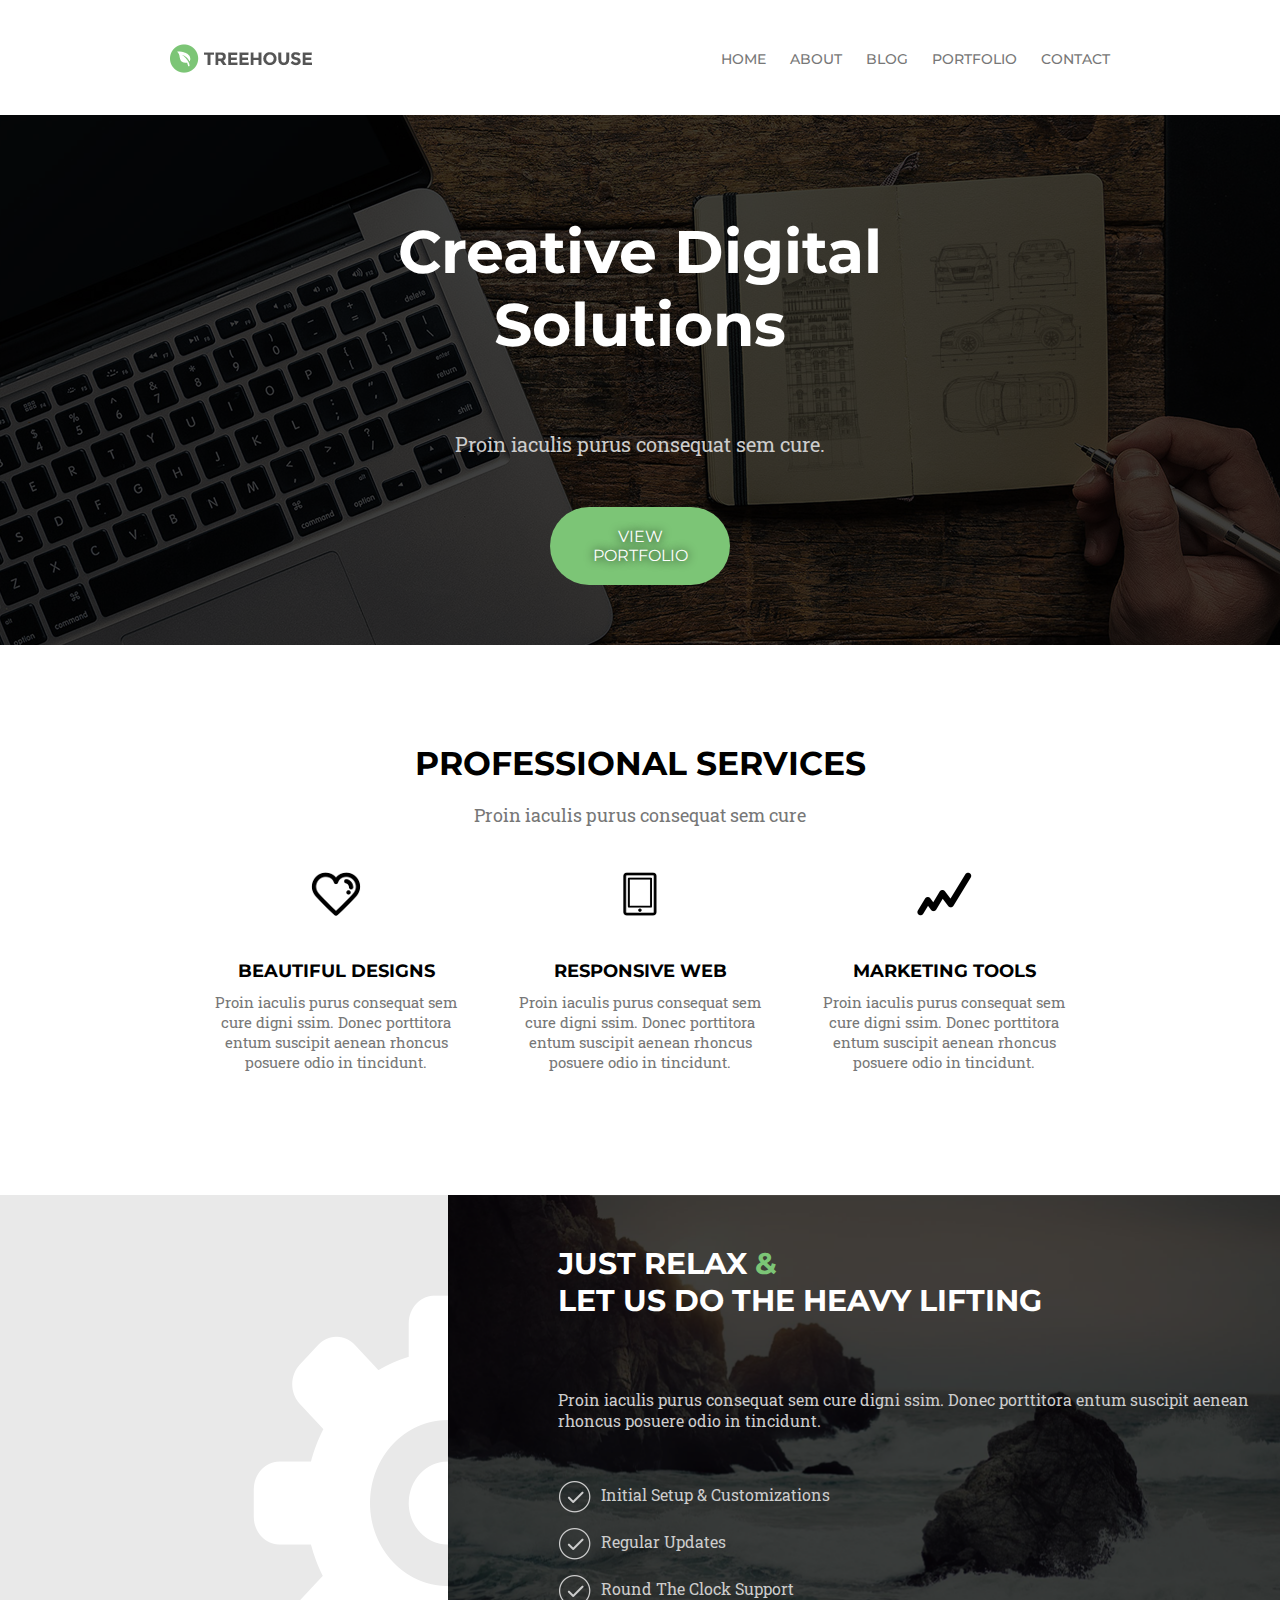
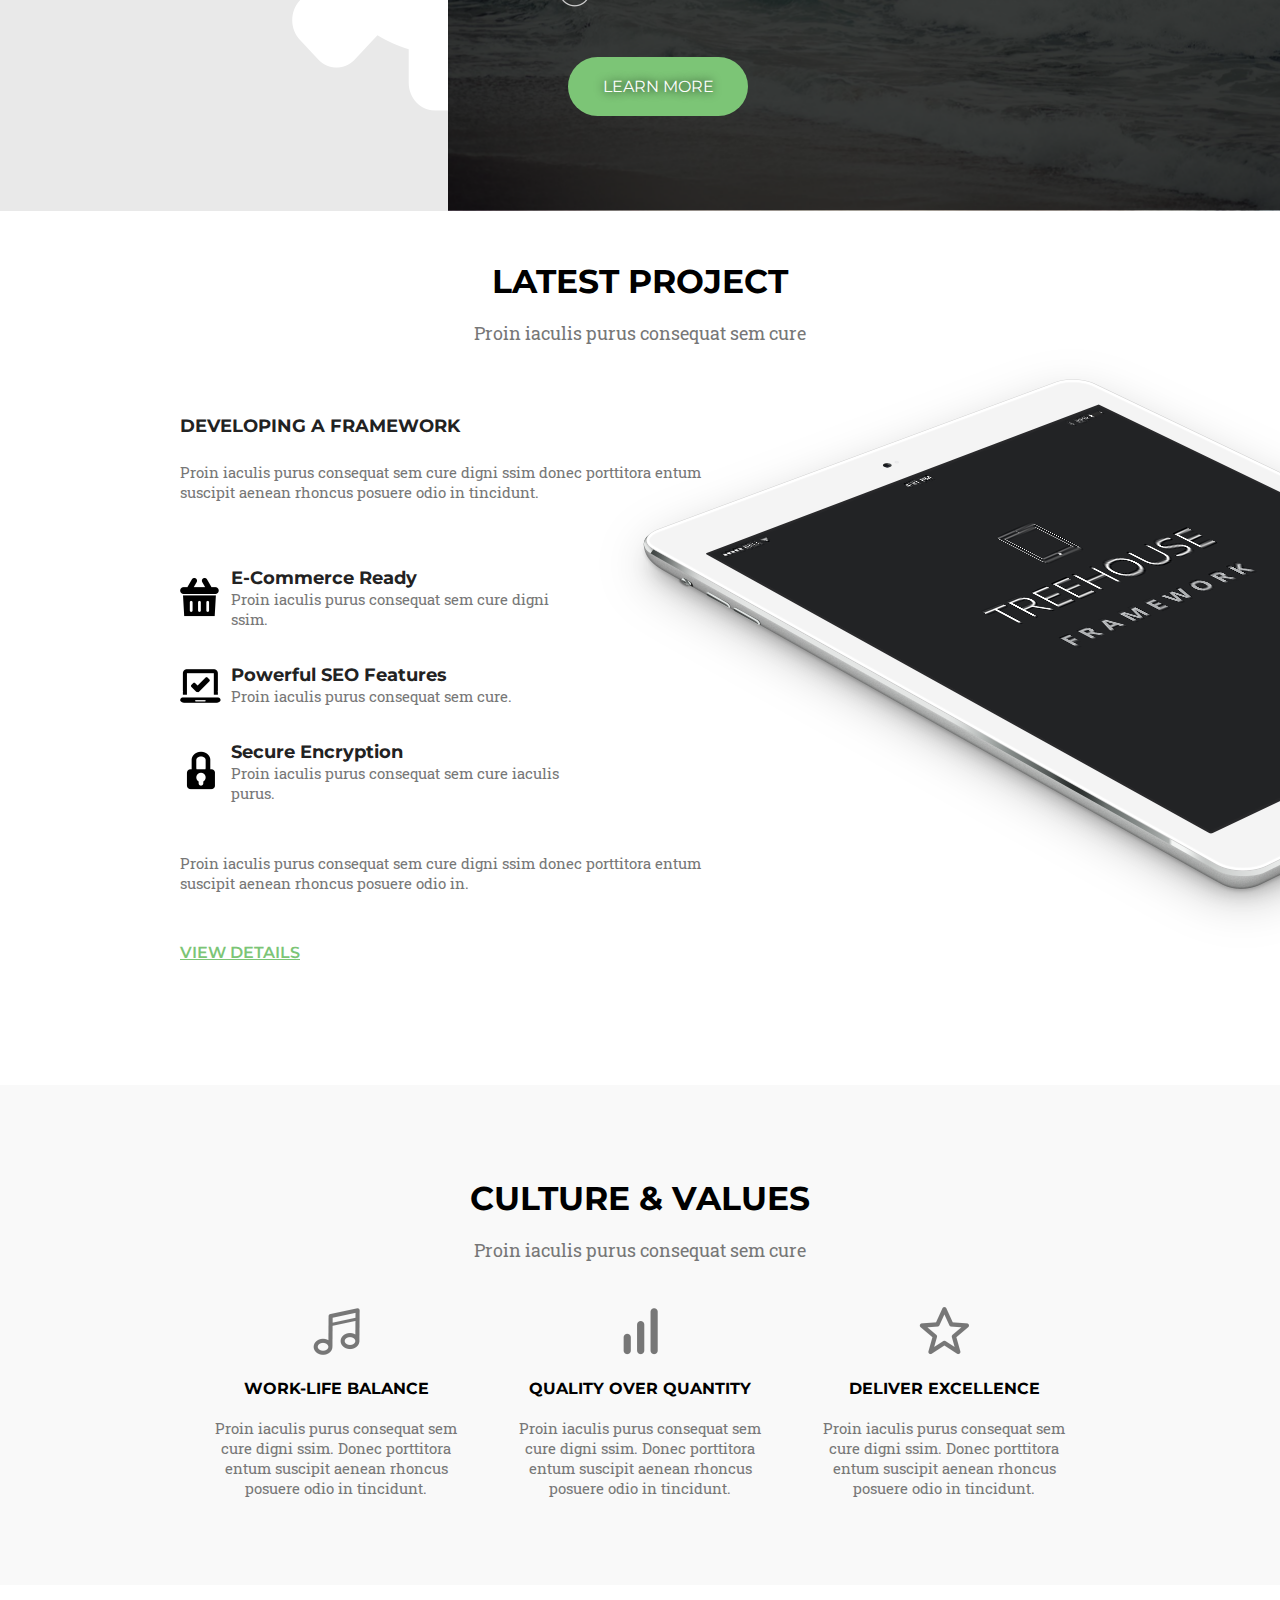
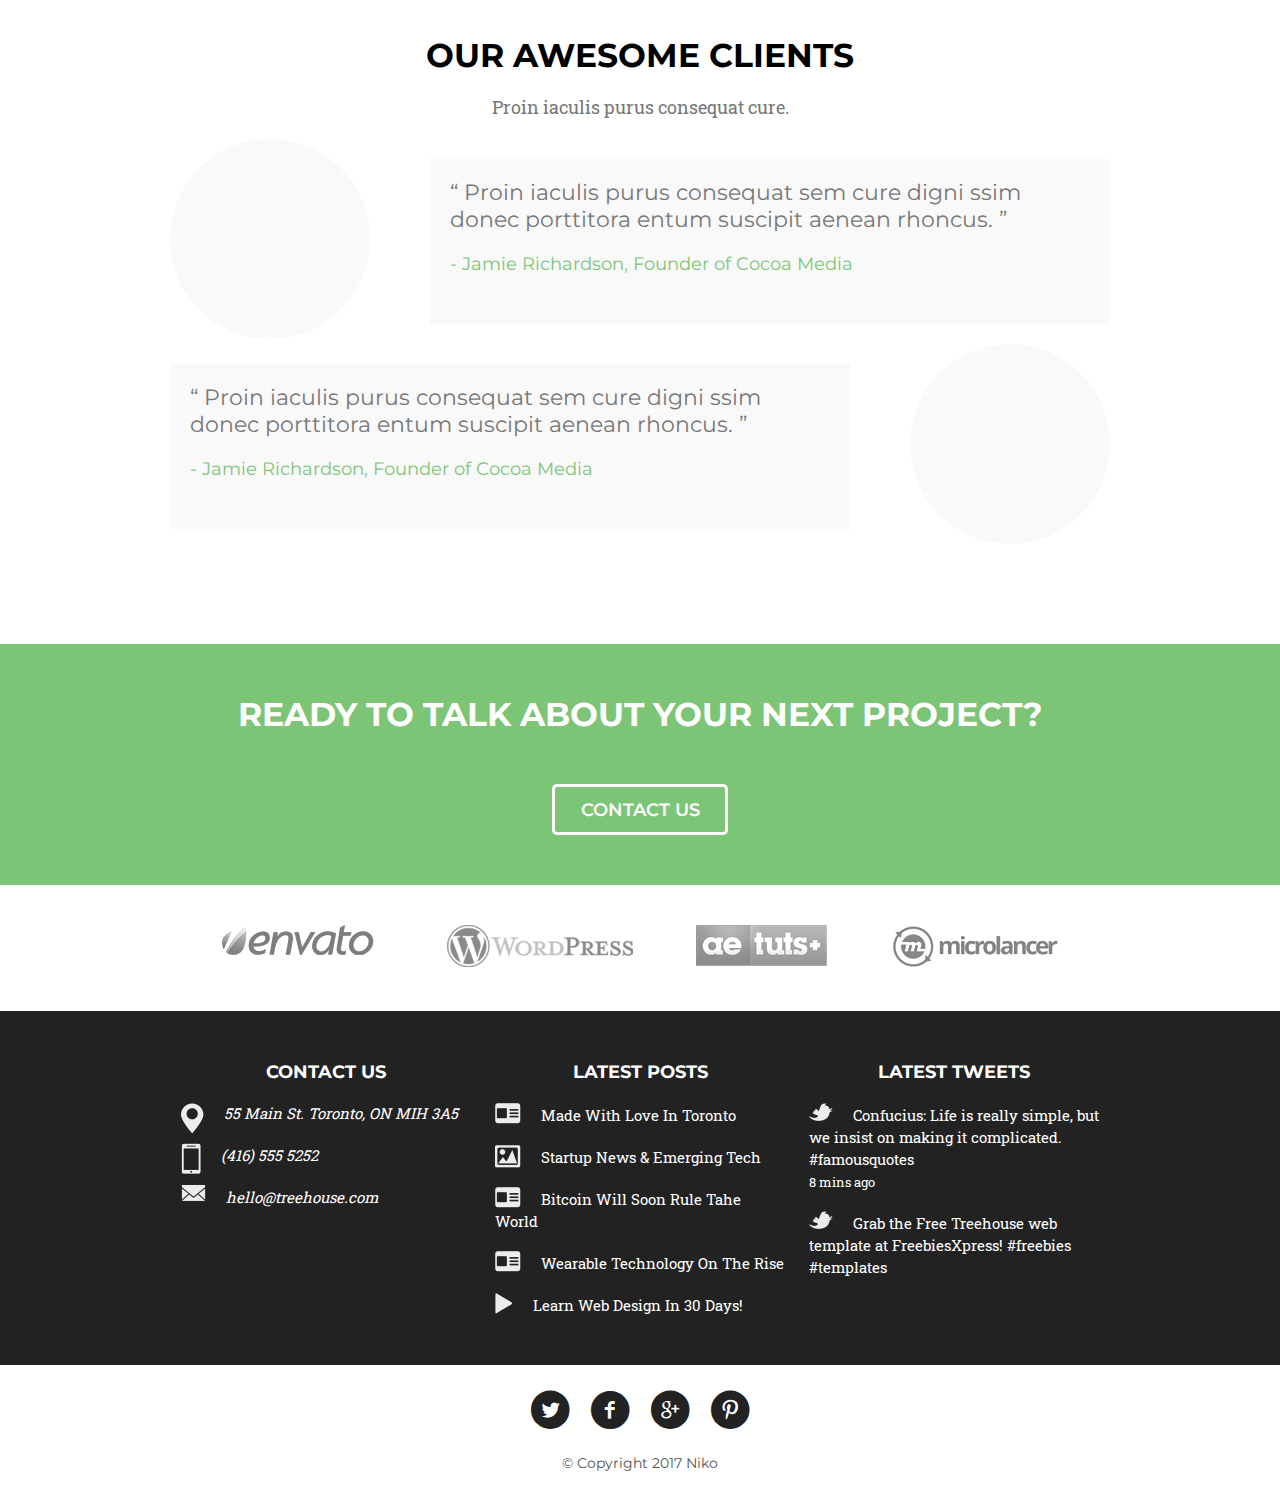
==== commit 33dbfbf1: "Add files via upload" ====
--- a/Treehouse/index.html
+++ b/Treehouse/index.html
@@ -171,20 +171,22 @@
             
             <div class="social-box">
                 <h4 class="social-h4">CONTACT US</h4>
-                <dl>
-                    <div class="cell">
-                        <dt><img src="img/location.png" alt="Address"></dt>
-                        <dd><address>55 Main St. Toronto, ON MIH 3A5</address></dd>
-                    </div>
-                    <div class="cell">
-                        <dt><img src="img/iPhone.png" alt="Phone"></dt>
-                        <dd><a href="tel:416-555-5252">(416) 555 5252</a></dd>
-                    </div>
-                    <div class="cell">
-                        <dt><img src="img/email.png" alt="E-mail"></dt>
-                        <dd><a href="mailto:hello@treehouse.com">hello@treehouse.com</a></dd>
-                    </div>
-                </dl>
+                <address>
+                    <dl>
+                        <div class="cell">
+                            <dt><img src="img/location.png" alt="Address"></dt>
+                            <dd>55 Main St. Toronto, ON MIH 3A5</dd>
+                        </div>
+                        <div class="cell">
+                            <dt><img src="img/iPhone.png" alt="Phone"></dt>
+                            <dd><a href="tel:416-555-5252">(416) 555 5252</a></dd>
+                        </div>
+                        <div class="cell">
+                            <dt><img src="img/email.png" alt="E-mail"></dt>
+                            <dd><a href="mailto:hello@treehouse.com">hello@treehouse.com</a></dd>
+                        </div>
+                    </dl>
+                </address>
             </div>
             
             <div class="social-box">
